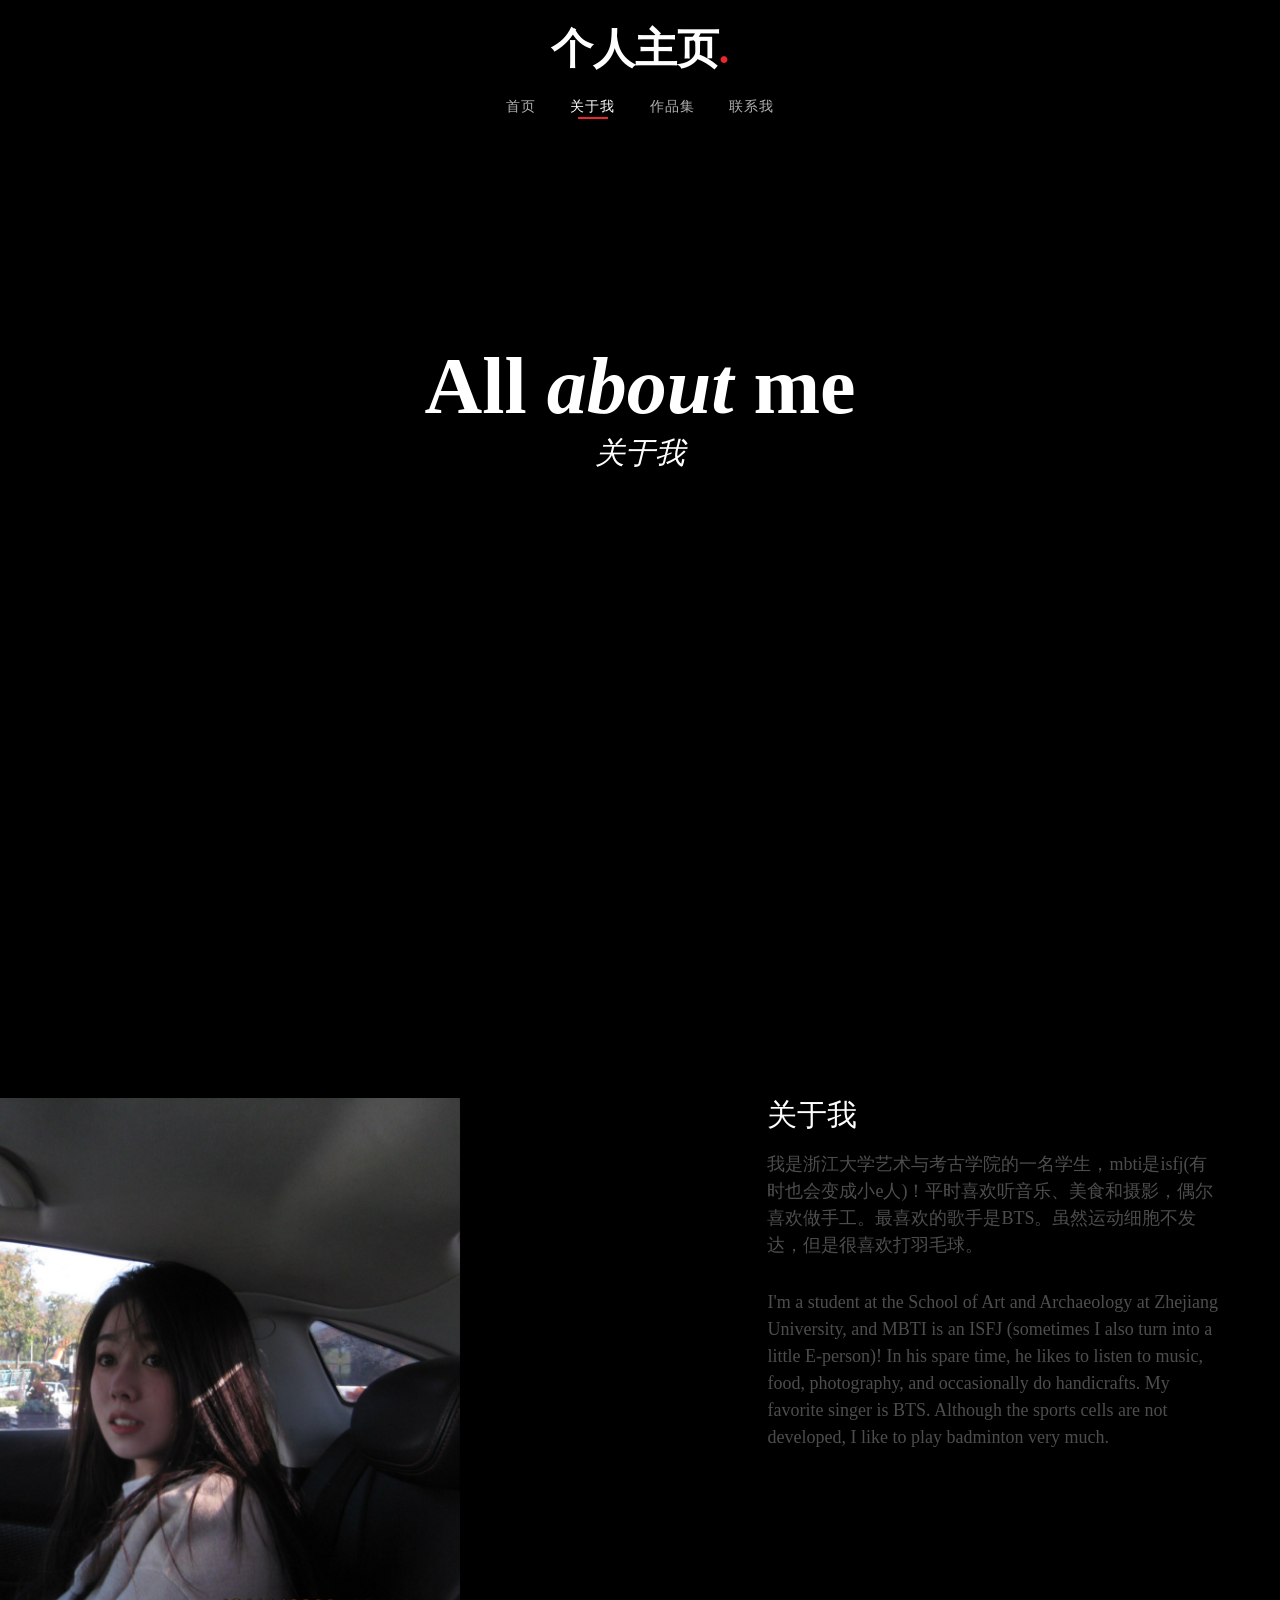
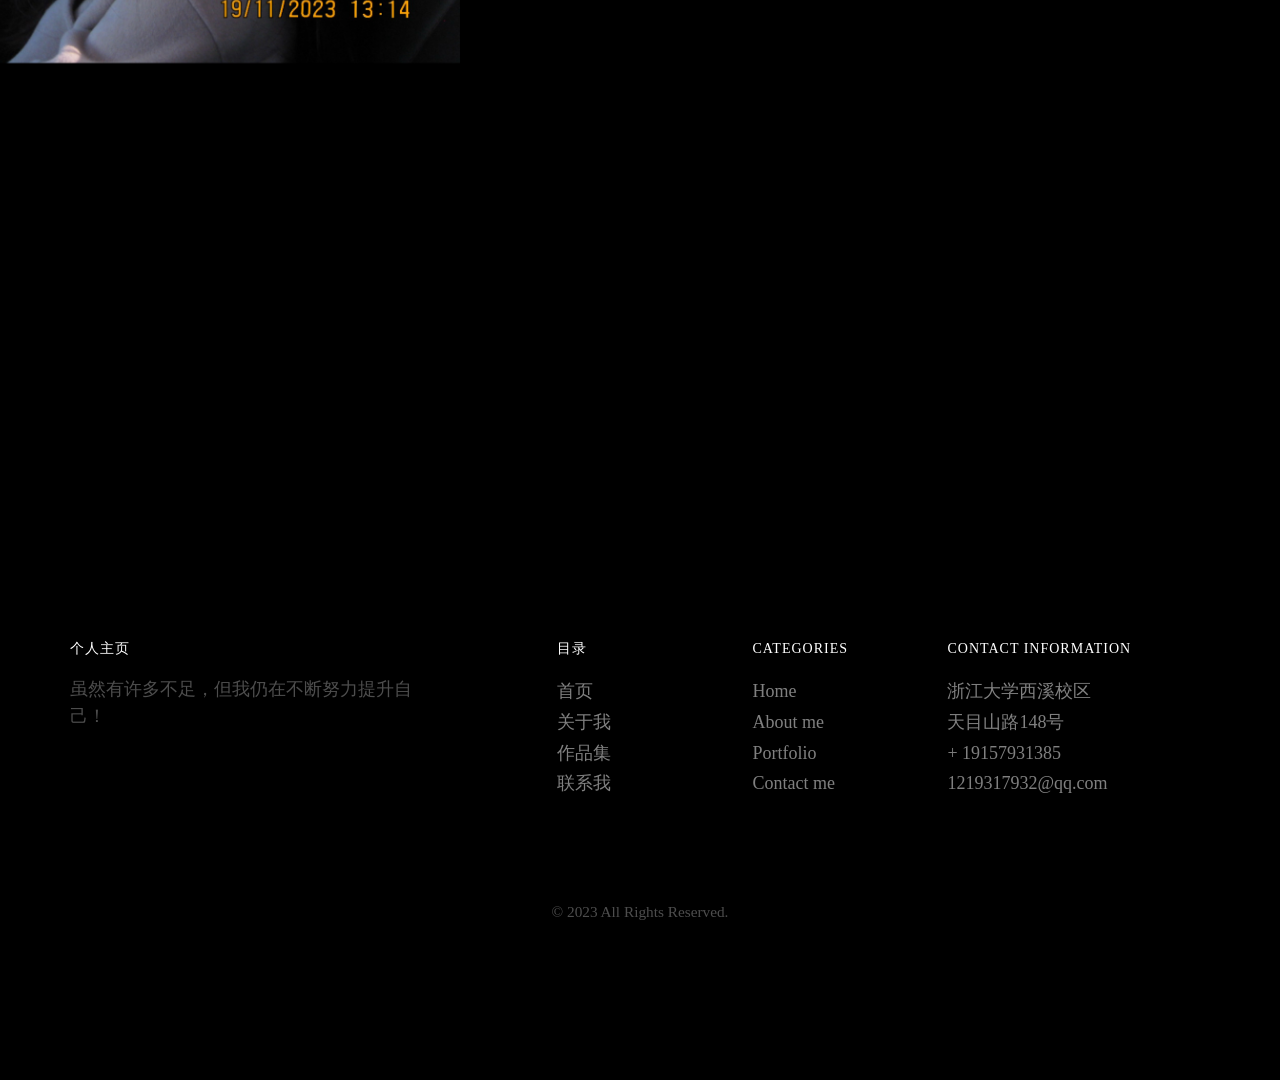
==== 关于我.html @ 4f56a7b1 "test1" ====
<!DOCTYPE html>
<!-- saved from url=(0178)file:///F:/%E6%A1%8C%E9%9D%A2/%E4%BD%9C%E4%B8%9A/%E5%A4%A7%E4%B8%89%E4%B8%8A/web%E8%AE%BE%E8%AE%A1%E4%B8%8E%E5%BC%80%E5%8F%91/%E4%BA%A4%E4%BD%9C%E4%B8%9A%E4%B8%AD/about%20me.html -->
<html class=" js flexbox canvas canvastext webgl no-touch geolocation postmessage no-websqldatabase indexeddb hashchange history draganddrop websockets rgba hsla multiplebgs backgroundsize borderimage borderradius boxshadow textshadow opacity cssanimations csscolumns cssgradients cssreflections csstransforms csstransforms3d csstransitions fontface generatedcontent video audio localstorage sessionstorage webworkers no-applicationcache svg inlinesvg smil svgclippaths js flexbox canvas canvastext webgl no-touch geolocation postmessage no-websqldatabase indexeddb hashchange history draganddrop websockets rgba hsla multiplebgs backgroundsize borderimage borderradius boxshadow textshadow opacity cssanimations csscolumns cssgradients cssreflections csstransforms csstransforms3d csstransitions fontface generatedcontent video audio localstorage sessionstorage webworkers no-applicationcache svg inlinesvg smil svgclippaths" style=""><head><meta http-equiv="Content-Type" content="text/html; charset=UTF-8">

<meta http-equiv="X-UA-Compatible" content="IE=edge">
<title>关于我</title>
<meta name="viewport" content="width=device-width, initial-scale=1">
<meta name="description" content="Free HTML5 Website Template by freehtml5.co">
<meta name="keywords" content="free website templates, free html5, free template, free bootstrap, free website template, html5, css3, mobile first, responsive">
<meta name="author" content="freehtml5.co">


<meta property="og:title" content="">
<meta property="og:image" content="">
<meta property="og:url" content="">
<meta property="og:site_name" content="">
<meta property="og:description" content="">
<meta name="twitter:title" content="">
<meta name="twitter:image" content="">
<meta name="twitter:url" content="">
<meta name="twitter:card" content="">
<link href="./关于我_files/css" rel="stylesheet">
<link href="./关于我_files/css(1)" rel="stylesheet">

<link rel="stylesheet" href="./关于我_files/animate.css">

<link rel="stylesheet" href="./关于我_files/icomoon.css">

<link rel="stylesheet" href="./关于我_files/bootstrap.css">

<link rel="stylesheet" href="./关于我_files/flexslider.css">

<link rel="stylesheet" href="./关于我_files/style.css">

<script src="./关于我_files/modernizr-2.6.2.min.js.下载" type="text/javascript"></script>

<!--[if lt IE 9]>
	<script src="js/respond.min.js"></script>
	<![endif]-->
</head>
<body>
<div class="fh5co-loader" style="display: none;"></div>
<div id="page"><a href="https://github.toidicode.com/02-tasty/menu.html#" class="js-fh5co-nav-toggle fh5co-nav-toggle fh5co-nav-white"><i></i></a><div id="fh5co-offcanvas"><ul>
<li><a href="file:///F:/%E6%A1%8C%E9%9D%A2/%E4%BD%9C%E4%B8%9A/%E5%A4%A7%E4%B8%89%E4%B8%8A/web%E8%AE%BE%E8%AE%A1%E4%B8%8E%E5%BC%80%E5%8F%91/%E4%BA%A4%E4%BD%9C%E4%B8%9A%E4%B8%AD/%E7%8E%8B%E8%90%8C%E8%90%8C%E7%9A%84%E4%B8%AA%E4%BA%BA%E4%B8%BB%E9%A1%B5.html">首页</a></li>
<li class="active"><a href="file:///F:/%E6%A1%8C%E9%9D%A2/%E4%BD%9C%E4%B8%9A/%E5%A4%A7%E4%B8%89%E4%B8%8A/web%E8%AE%BE%E8%AE%A1%E4%B8%8E%E5%BC%80%E5%8F%91/%E4%BA%A4%E4%BD%9C%E4%B8%9A%E4%B8%AD/%E5%85%B3%E4%BA%8E%E6%88%91.html">关于我</a></li>
<li class="offcanvas-has-dropdown">
<ul class="dropdown">
</ul>
</li>
<li><a href="file:///F:/%E6%A1%8C%E9%9D%A2/%E4%BD%9C%E4%B8%9A/%E5%A4%A7%E4%B8%89%E4%B8%8A/web%E8%AE%BE%E8%AE%A1%E4%B8%8E%E5%BC%80%E5%8F%91/%E4%BA%A4%E4%BD%9C%E4%B8%9A%E4%B8%AD/%E4%BD%9C%E5%93%81%E9%9B%86.html">作品集</a></li>
<li><a href="file:///F:/%E6%A1%8C%E9%9D%A2/%E4%BD%9C%E4%B8%9A/%E5%A4%A7%E4%B8%89%E4%B8%8A/web%E8%AE%BE%E8%AE%A1%E4%B8%8E%E5%BC%80%E5%8F%91/%E4%BA%A4%E4%BD%9C%E4%B8%9A%E4%B8%AD/%E8%81%94%E7%B3%BB%E6%88%91.html">联系我</a></li>
</ul></div>
<nav class="fh5co-nav" role="navigation">

<div class="container">
<div class="row">
<div class="col-xs-12 text-center logo-wrap">
<div id="fh5co-logo"><a href="file:///F:/%E6%A1%8C%E9%9D%A2/%E4%BD%9C%E4%B8%9A/%E5%A4%A7%E4%B8%89%E4%B8%8A/web%E8%AE%BE%E8%AE%A1%E4%B8%8E%E5%BC%80%E5%8F%91/%E4%BA%A4%E4%BD%9C%E4%B8%9A%E4%B8%AD/%E7%8E%8B%E8%90%8C%E8%90%8C%E7%9A%84%E4%B8%AA%E4%BA%BA%E4%B8%BB%E9%A1%B5.html">个人主页<span>.</span></a></div>
</div>
<div class="col-xs-12 text-center menu-1 menu-wrap">
<ul>
<li><a href="file:///F:/%E6%A1%8C%E9%9D%A2/%E4%BD%9C%E4%B8%9A/%E5%A4%A7%E4%B8%89%E4%B8%8A/web%E8%AE%BE%E8%AE%A1%E4%B8%8E%E5%BC%80%E5%8F%91/%E4%BA%A4%E4%BD%9C%E4%B8%9A%E4%B8%AD/%E7%8E%8B%E8%90%8C%E8%90%8C%E7%9A%84%E4%B8%AA%E4%BA%BA%E4%B8%BB%E9%A1%B5.html">首页</a></li>
<li class="active"><a href="file:///F:/%E6%A1%8C%E9%9D%A2/%E4%BD%9C%E4%B8%9A/%E5%A4%A7%E4%B8%89%E4%B8%8A/web%E8%AE%BE%E8%AE%A1%E4%B8%8E%E5%BC%80%E5%8F%91/%E4%BA%A4%E4%BD%9C%E4%B8%9A%E4%B8%AD/%E5%85%B3%E4%BA%8E%E6%88%91.html">关于我</a></li>
<li class="has-dropdown">
<ul class="dropdown" style="display: none;">
</ul>
</li>
<li><a href="file:///F:/%E6%A1%8C%E9%9D%A2/%E4%BD%9C%E4%B8%9A/%E5%A4%A7%E4%B8%89%E4%B8%8A/web%E8%AE%BE%E8%AE%A1%E4%B8%8E%E5%BC%80%E5%8F%91/%E4%BA%A4%E4%BD%9C%E4%B8%9A%E4%B8%AD/%E4%BD%9C%E5%93%81%E9%9B%86.html">作品集</a></li>
<li><a href="file:///F:/%E6%A1%8C%E9%9D%A2/%E4%BD%9C%E4%B8%9A/%E5%A4%A7%E4%B8%89%E4%B8%8A/web%E8%AE%BE%E8%AE%A1%E4%B8%8E%E5%BC%80%E5%8F%91/%E4%BA%A4%E4%BD%9C%E4%B8%9A%E4%B8%AD/%E8%81%94%E7%B3%BB%E6%88%91.html">联系我</a></li>
</ul>
</div>
</div>
</div>

</nav>
<header id="fh5co-header" class="fh5co-cover js-fullheight" role="banner" style="background-image: url(&quot;images/hero_1.jpeg&quot;); height: 846px; background-position: 0px 0px;" data-stellar-background-ratio="0.5">
<div class="overlay"></div>
<div class="container">
<div class="row">
<div class="col-md-12 text-center">
<div class="display-t js-fullheight" style="height: 846px;">
<div class="display-tc js-fullheight animate-box fadeIn animated-fast" data-animate-effect="fadeIn" style="height: 846px;">
<h1>All <em>about</em> me</h1>
<h2>关于我</h2>
</div>
</div>
</div>
</div>
</div>
</header>
<div id="fh5co-featured-menu" class="fh5co-section">
<div class="container">
<div class="row">
<div class="col-md-12 fh5co-heading animate-box fadeInUp animated-fast">
<div id="fh5co-about" class="fh5co-section">
<div class="container">
<div class="row">
<div class="col-md-6 col-md-pull-4 img-wrap animate-box fadeInLeft animated-fast" data-animate-effect="fadeInLeft">
<img src="./关于我_files/我的照片.jpg" alt="Free Restaurant Bootstrap Website Template by FreeHTML5.co" width="765" height="565">
</div>
<div class="col-md-5 col-md-push-1 animate-box fadeInUp animated-fast">
<div class="section-heading">
<h2>关于我</h2>
<p>我是浙江大学艺术与考古学院的一名学生，mbti是isfj(有时也会变成小e人)！平时喜欢听音乐、美食和摄影，偶尔喜欢做手工。最喜欢的歌手是BTS。虽然运动细胞不发达，但是很喜欢打羽毛球。</p>
<p>I'm a student at the School of Art and Archaeology at Zhejiang University, and MBTI is an ISFJ (sometimes I also turn into a little E-person)! In his spare time, he likes to listen to music, food, photography, and occasionally do handicrafts. My favorite singer is BTS. Although the sports cells are not developed, I like to play badminton very much.</p>
</div>
</div>
</div>
</div>
</div>
</div>
</div>
</div>
</div>
</div>
<footer id="fh5co-footer" role="contentinfo" class="fh5co-section">
  <div class="container">
<div class="row row-pb-md">
<div class="col-md-4 fh5co-widget">
<h4>个人主页</h4>
<p>虽然有许多不足，但我仍在不断努力提升自己！</p>
</div>
<div class="col-md-2 col-md-push-1 fh5co-widget">
<h4>目录</h4>
<ul class="fh5co-footer-links">
<li><a href="file:///F:/%E6%A1%8C%E9%9D%A2/%E4%BD%9C%E4%B8%9A/%E5%A4%A7%E4%B8%89%E4%B8%8A/web%E8%AE%BE%E8%AE%A1%E4%B8%8E%E5%BC%80%E5%8F%91/%E4%BA%A4%E4%BD%9C%E4%B8%9A%E4%B8%AD/%E7%8E%8B%E8%90%8C%E8%90%8C%E7%9A%84%E4%B8%AA%E4%BA%BA%E4%B8%BB%E9%A1%B5.html">首页</a></li>
<li><a href="file:///F:/%E6%A1%8C%E9%9D%A2/%E4%BD%9C%E4%B8%9A/%E5%A4%A7%E4%B8%89%E4%B8%8A/web%E8%AE%BE%E8%AE%A1%E4%B8%8E%E5%BC%80%E5%8F%91/%E4%BA%A4%E4%BD%9C%E4%B8%9A%E4%B8%AD/%E5%85%B3%E4%BA%8E%E6%88%91.html">关于我</a></li>
<li><a href="file:///F:/%E6%A1%8C%E9%9D%A2/%E4%BD%9C%E4%B8%9A/%E5%A4%A7%E4%B8%89%E4%B8%8A/web%E8%AE%BE%E8%AE%A1%E4%B8%8E%E5%BC%80%E5%8F%91/%E4%BA%A4%E4%BD%9C%E4%B8%9A%E4%B8%AD/%E4%BD%9C%E5%93%81%E9%9B%86.html">作品集</a></li>
<li><a href="file:///F:/%E6%A1%8C%E9%9D%A2/%E4%BD%9C%E4%B8%9A/%E5%A4%A7%E4%B8%89%E4%B8%8A/web%E8%AE%BE%E8%AE%A1%E4%B8%8E%E5%BC%80%E5%8F%91/%E4%BA%A4%E4%BD%9C%E4%B8%9A%E4%B8%AD/%E8%81%94%E7%B3%BB%E6%88%91.html">联系我</a></li>
</ul>
</div>
<div class="col-md-2 col-md-push-1 fh5co-widget">
<h4>Categories</h4>
<ul class="fh5co-footer-links">
<li><a href="file:///F:/%E6%A1%8C%E9%9D%A2/%E4%BD%9C%E4%B8%9A/%E5%A4%A7%E4%B8%89%E4%B8%8A/web%E8%AE%BE%E8%AE%A1%E4%B8%8E%E5%BC%80%E5%8F%91/%E4%BA%A4%E4%BD%9C%E4%B8%9A%E4%B8%AD/%E7%8E%8B%E8%90%8C%E8%90%8C%E7%9A%84%E4%B8%AA%E4%BA%BA%E4%B8%BB%E9%A1%B5.html">Home</a></li>
<li><a href="file:///F:/%E6%A1%8C%E9%9D%A2/%E4%BD%9C%E4%B8%9A/%E5%A4%A7%E4%B8%89%E4%B8%8A/web%E8%AE%BE%E8%AE%A1%E4%B8%8E%E5%BC%80%E5%8F%91/%E4%BA%A4%E4%BD%9C%E4%B8%9A%E4%B8%AD/%E5%85%B3%E4%BA%8E%E6%88%91.html">About me</a></li>
<li><a href="file:///F:/%E6%A1%8C%E9%9D%A2/%E4%BD%9C%E4%B8%9A/%E5%A4%A7%E4%B8%89%E4%B8%8A/web%E8%AE%BE%E8%AE%A1%E4%B8%8E%E5%BC%80%E5%8F%91/%E4%BA%A4%E4%BD%9C%E4%B8%9A%E4%B8%AD/%E4%BD%9C%E5%93%81%E9%9B%86.html">Portfolio</a></li>
<li><a href="file:///F:/%E6%A1%8C%E9%9D%A2/%E4%BD%9C%E4%B8%9A/%E5%A4%A7%E4%B8%89%E4%B8%8A/web%E8%AE%BE%E8%AE%A1%E4%B8%8E%E5%BC%80%E5%8F%91/%E4%BA%A4%E4%BD%9C%E4%B8%9A%E4%B8%AD/%E8%81%94%E7%B3%BB%E6%88%91.html">Contact me</a></li>
</ul>
</div>
<div class="col-md-4 col-md-push-1 fh5co-widget">
<h4>Contact Information</h4>
<ul class="fh5co-footer-links">
<li>浙江大学西溪校区 <br> 天目山路148号</li>
<li><a href="tel://19157931385">+ 19157931385</a></li>
<li><a href="mailto:1219317932@qq.com">1219317932@qq.com</a></li>
</ul>
</div>
</div>
<div class="row copyright">
<div class="col-md-12 text-center">
<p>
<small class="block">© 2023  All Rights Reserved.</small>
</p>
<p>
</p><ul class="fh5co-social-icons">
</ul>
<p></p>
</div>
</div>
</div>
</footer>

</body></html>
---- 关于我_files/icomoon.css ----
@font-face{font-family:icomoon;src:url(fonts/icomoon.eot?1oniuf);src:url(fonts/icomoon.eot?1oniuf#iefix) format('embedded-opentype'),url(fonts/icomoon.ttf?1oniuf) format('truetype'),url(fonts/icomoon.woff?1oniuf) format('woff'),url(fonts/icomoon.svg?1oniuf#icomoon) format('svg');font-weight:400;font-style:normal}[class^=icon-],[class*=" icon-"]{font-family:icomoon!important;speak:none;font-style:normal;font-weight:400;font-variant:normal;text-transform:none;line-height:1;-webkit-font-smoothing:antialiased;-moz-osx-font-smoothing:grayscale}.icon-mobile:before{content:"\e000"}.icon-laptop:before{content:"\e001"}.icon-desktop:before{content:"\e002"}.icon-tablet:before{content:"\e003"}.icon-phone:before{content:"\e004"}.icon-document:before{content:"\e005"}.icon-documents:before{content:"\e006"}.icon-search:before{content:"\e007"}.icon-clipboard:before{content:"\e008"}.icon-newspaper:before{content:"\e009"}.icon-notebook:before{content:"\e00a"}.icon-book-open:before{content:"\e00b"}.icon-browser:before{content:"\e00c"}.icon-calendar:before{content:"\e00d"}.icon-presentation:before{content:"\e00e"}.icon-picture:before{content:"\e00f"}.icon-pictures:before{content:"\e010"}.icon-video:before{content:"\e011"}.icon-camera:before{content:"\e012"}.icon-printer:before{content:"\e013"}.icon-toolbox:before{content:"\e014"}.icon-briefcase:before{content:"\e015"}.icon-wallet:before{content:"\e016"}.icon-gift:before{content:"\e017"}.icon-bargraph:before{content:"\e018"}.icon-grid:before{content:"\e019"}.icon-expand:before{content:"\e01a"}.icon-focus:before{content:"\e01b"}.icon-edit:before{content:"\e01c"}.icon-adjustments:before{content:"\e01d"}.icon-ribbon:before{content:"\e01e"}.icon-hourglass:before{content:"\e01f"}.icon-lock:before{content:"\e020"}.icon-megaphone:before{content:"\e021"}.icon-shield:before{content:"\e022"}.icon-trophy:before{content:"\e023"}.icon-flag:before{content:"\e024"}.icon-map:before{content:"\e025"}.icon-puzzle:before{content:"\e026"}.icon-basket:before{content:"\e027"}.icon-envelope:before{content:"\e028"}.icon-streetsign:before{content:"\e029"}.icon-telescope:before{content:"\e02a"}.icon-gears:before{content:"\e02b"}.icon-key:before{content:"\e02c"}.icon-paperclip:before{content:"\e02d"}.icon-attachment:before{content:"\e02e"}.icon-pricetags:before{content:"\e02f"}.icon-lightbulb:before{content:"\e030"}.icon-layers:before{content:"\e031"}.icon-pencil:before{content:"\e032"}.icon-tools:before{content:"\e033"}.icon-tools-2:before{content:"\e034"}.icon-scissors:before{content:"\e035"}.icon-paintbrush:before{content:"\e036"}.icon-magnifying-glass:before{content:"\e037"}.icon-circle-compass:before{content:"\e038"}.icon-linegraph:before{content:"\e039"}.icon-mic:before{content:"\e03a"}.icon-strategy:before{content:"\e03b"}.icon-beaker:before{content:"\e03c"}.icon-caution:before{content:"\e03d"}.icon-recycle:before{content:"\e03e"}.icon-anchor:before{content:"\e03f"}.icon-profile-male:before{content:"\e040"}.icon-profile-female:before{content:"\e041"}.icon-bike:before{content:"\e042"}.icon-wine:before{content:"\e043"}.icon-hotairballoon:before{content:"\e044"}.icon-globe:before{content:"\e045"}.icon-genius:before{content:"\e046"}.icon-map-pin:before{content:"\e047"}.icon-dial:before{content:"\e048"}.icon-chat:before{content:"\e049"}.icon-heart:before{content:"\e04a"}.icon-cloud:before{content:"\e04b"}.icon-upload:before{content:"\e04c"}.icon-download:before{content:"\e04d"}.icon-target:before{content:"\e04e"}.icon-hazardous:before{content:"\e04f"}.icon-piechart:before{content:"\e050"}.icon-speedometer:before{content:"\e051"}.icon-global:before{content:"\e052"}.icon-compass:before{content:"\e053"}.icon-lifesaver:before{content:"\e054"}.icon-clock:before{content:"\e055"}.icon-aperture:before{content:"\e056"}.icon-quote:before{content:"\e057"}.icon-scope:before{content:"\e058"}.icon-alarmclock:before{content:"\e059"}.icon-refresh:before{content:"\e05a"}.icon-happy:before{content:"\e05b"}.icon-sad:before{content:"\e05c"}.icon-facebook:before{content:"\e05d"}.icon-twitter:before{content:"\e05e"}.icon-googleplus:before{content:"\e05f"}.icon-rss:before{content:"\e060"}.icon-tumblr:before{content:"\e061"}.icon-linkedin:before{content:"\e062"}.icon-dribbble:before{content:"\e063"}.icon-box2:before{content:"\ea82"}.icon-write:before{content:"\ea83"}.icon-clock2:before{content:"\ea84"}.icon-reply2:before{content:"\ea85"}.icon-reply-all2:before{content:"\ea86"}.icon-forward2:before{content:"\ea87"}.icon-flag2:before{content:"\ea88"}.icon-search2:before{content:"\ea89"}.icon-trash2:before{content:"\ea8a"}.icon-envelope2:before{content:"\ea8b"}.icon-bubble:before{content:"\ea8c"}.icon-bubbles:before{content:"\ea8d"}.icon-user2:before{content:"\ea8e"}.icon-users2:before{content:"\ea8f"}.icon-cloud2:before{content:"\ea90"}.icon-download2:before{content:"\ea91"}.icon-upload2:before{content:"\ea92"}.icon-rain:before{content:"\ea93"}.icon-sun:before{content:"\ea94"}.icon-moon2:before{content:"\ea95"}.icon-bell2:before{content:"\ea96"}.icon-folder2:before{content:"\ea97"}.icon-pin2:before{content:"\ea98"}.icon-sound2:before{content:"\ea99"}.icon-microphone:before{content:"\ea9a"}.icon-camera2:before{content:"\ea9b"}.icon-image2:before{content:"\ea9c"}.icon-cog2:before{content:"\ea9d"}.icon-calendar2:before{content:"\ea9e"}.icon-book2:before{content:"\ea9f"}.icon-map-marker:before{content:"\eaa0"}.icon-store:before{content:"\eaa1"}.icon-support:before{content:"\eaa2"}.icon-tag2:before{content:"\eaa3"}.icon-heart2:before{content:"\eaa4"}.icon-video-camera:before{content:"\eaa5"}.icon-trophy2:before{content:"\eaa6"}.icon-cart:before{content:"\eaa7"}.icon-eye2:before{content:"\eaa8"}.icon-cancel:before{content:"\eaa9"}.icon-chart:before{content:"\eaaa"}.icon-target2:before{content:"\eaab"}.icon-printer2:before{content:"\eaac"}.icon-location2:before{content:"\eaad"}.icon-bookmark2:before{content:"\eaae"}.icon-monitor:before{content:"\eaaf"}.icon-cross2:before{content:"\eab0"}.icon-plus2:before{content:"\eab1"}.icon-left:before{content:"\eab2"}.icon-up:before{content:"\eab3"}.icon-browser2:before{content:"\eab4"}.icon-windows:before{content:"\eab5"}.icon-switch2:before{content:"\eab6"}.icon-dashboard:before{content:"\eab7"}.icon-play:before{content:"\eab8"}.icon-fast-forward:before{content:"\eab9"}.icon-next:before{content:"\eaba"}.icon-refresh2:before{content:"\eabb"}.icon-film:before{content:"\eabc"}.icon-home2:before{content:"\eabd"}.icon-add-to-list:before{content:"\e901"}.icon-classic-computer:before{content:"\e902"}.icon-controller-fast-backward:before{content:"\e903"}.icon-creative-commons-attribution:before{content:"\e904"}.icon-creative-commons-noderivs:before{content:"\e905"}.icon-creative-commons-noncommercial-eu:before{content:"\e906"}.icon-creative-commons-noncommercial-us:before{content:"\e907"}.icon-creative-commons-public-domain:before{content:"\e908"}.icon-creative-commons-remix:before{content:"\e909"}.icon-creative-commons-share:before{content:"\e90a"}.icon-creative-commons-sharealike:before{content:"\e90b"}.icon-creative-commons:before{content:"\e90c"}.icon-document-landscape:before{content:"\e90d"}.icon-remove-user:before{content:"\e90e"}.icon-warning:before{content:"\e90f"}.icon-arrow-bold-down:before{content:"\e910"}.icon-arrow-bold-left:before{content:"\e911"}.icon-arrow-bold-right:before{content:"\e912"}.icon-arrow-bold-up:before{content:"\e913"}.icon-arrow-down:before{content:"\e914"}.icon-arrow-left:before{content:"\e915"}.icon-arrow-long-down:before{content:"\e916"}.icon-arrow-long-left:before{content:"\e917"}.icon-arrow-long-right:before{content:"\e918"}.icon-arrow-long-up:before{content:"\e919"}.icon-arrow-right:before{content:"\e91a"}.icon-arrow-up:before{content:"\e91b"}.icon-arrow-with-circle-down:before{content:"\e91c"}.icon-arrow-with-circle-left:before{content:"\e91d"}.icon-arrow-with-circle-right:before{content:"\e91e"}.icon-arrow-with-circle-up:before{content:"\e91f"}.icon-bookmark:before{content:"\e920"}.icon-bookmarks:before{content:"\e921"}.icon-chevron-down:before{content:"\e922"}.icon-chevron-left:before{content:"\e923"}.icon-chevron-right:before{content:"\e924"}.icon-chevron-small-down:before{content:"\e925"}.icon-chevron-small-left:before{content:"\e926"}.icon-chevron-small-right:before{content:"\e927"}.icon-chevron-small-up:before{content:"\e928"}.icon-chevron-thin-down:before{content:"\e929"}.icon-chevron-thin-left:before{content:"\e92a"}.icon-chevron-thin-right:before{content:"\e92b"}.icon-chevron-thin-up:before{content:"\e92c"}.icon-chevron-up:before{content:"\e92d"}.icon-chevron-with-circle-down:before{content:"\e92e"}.icon-chevron-with-circle-left:before{content:"\e92f"}.icon-chevron-with-circle-right:before{content:"\e930"}.icon-chevron-with-circle-up:before{content:"\e931"}.icon-cloud3:before{content:"\e932"}.icon-controller-fast-forward:before{content:"\e933"}.icon-controller-jump-to-start:before{content:"\e934"}.icon-controller-next:before{content:"\e935"}.icon-controller-paus:before{content:"\e936"}.icon-controller-play:before{content:"\e937"}.icon-controller-record:before{content:"\e938"}.icon-controller-stop:before{content:"\e939"}.icon-controller-volume:before{content:"\e93a"}.icon-dot-single:before{content:"\e93b"}.icon-dots-three-horizontal:before{content:"\e93c"}.icon-dots-three-vertical:before{content:"\e93d"}.icon-dots-two-horizontal:before{content:"\e93e"}.icon-dots-two-vertical:before{content:"\e93f"}.icon-download3:before{content:"\e940"}.icon-emoji-flirt:before{content:"\e941"}.icon-flow-branch:before{content:"\e942"}.icon-flow-cascade:before{content:"\e943"}.icon-flow-line:before{content:"\e944"}.icon-flow-parallel:before{content:"\e945"}.icon-flow-tree:before{content:"\e946"}.icon-install:before{content:"\e947"}.icon-layers2:before{content:"\e948"}.icon-open-book:before{content:"\e949"}.icon-resize-100:before{content:"\e94a"}.icon-resize-full-screen:before{content:"\e94b"}.icon-save:before{content:"\e94c"}.icon-select-arrows:before{content:"\e94d"}.icon-sound-mute:before{content:"\e94e"}.icon-sound:before{content:"\e94f"}.icon-trash:before{content:"\e950"}.icon-triangle-down:before{content:"\e951"}.icon-triangle-left:before{content:"\e952"}.icon-triangle-right:before{content:"\e953"}.icon-triangle-up:before{content:"\e954"}.icon-uninstall:before{content:"\e955"}.icon-upload-to-cloud:before{content:"\e956"}.icon-upload3:before{content:"\e957"}.icon-add-user:before{content:"\e958"}.icon-address:before{content:"\e959"}.icon-adjust:before{content:"\e95a"}.icon-air:before{content:"\e95b"}.icon-aircraft-landing:before{content:"\e95c"}.icon-aircraft-take-off:before{content:"\e95d"}.icon-aircraft:before{content:"\e95e"}.icon-align-bottom:before{content:"\e95f"}.icon-align-horizontal-middle:before{content:"\e960"}.icon-align-left:before{content:"\e961"}.icon-align-right:before{content:"\e962"}.icon-align-top:before{content:"\e963"}.icon-align-vertical-middle:before{content:"\e964"}.icon-archive:before{content:"\e965"}.icon-area-graph:before{content:"\e966"}.icon-attachment2:before{content:"\e967"}.icon-awareness-ribbon:before{content:"\e968"}.icon-back-in-time:before{content:"\e969"}.icon-back:before{content:"\e96a"}.icon-bar-graph:before{content:"\e96b"}.icon-battery:before{content:"\e96c"}.icon-beamed-note:before{content:"\e96d"}.icon-bell:before{content:"\e96e"}.icon-blackboard:before{content:"\e96f"}.icon-block:before{content:"\e970"}.icon-book:before{content:"\e971"}.icon-bowl:before{content:"\e972"}.icon-box:before{content:"\e973"}.icon-briefcase2:before{content:"\e974"}.icon-browser3:before{content:"\e975"}.icon-brush:before{content:"\e976"}.icon-bucket:before{content:"\e977"}.icon-cake:before{content:"\e978"}.icon-calculator:before{content:"\e979"}.icon-calendar3:before{content:"\e97a"}.icon-camera3:before{content:"\e97b"}.icon-ccw:before{content:"\e97c"}.icon-chat2:before{content:"\e97d"}.icon-check:before{content:"\e97e"}.icon-circle-with-cross:before{content:"\e97f"}.icon-circle-with-minus:before{content:"\e980"}.icon-circle-with-plus:before{content:"\e981"}.icon-circle:before{content:"\e982"}.icon-circular-graph:before{content:"\e983"}.icon-clapperboard:before{content:"\e984"}.icon-clipboard2:before{content:"\e985"}.icon-clock3:before{content:"\e986"}.icon-code:before{content:"\e987"}.icon-cog:before{content:"\e988"}.icon-colours:before{content:"\e989"}.icon-compass2:before{content:"\e98a"}.icon-copy:before{content:"\e98b"}.icon-credit-card:before{content:"\e98c"}.icon-credit:before{content:"\e98d"}.icon-cross:before{content:"\e98e"}.icon-cup:before{content:"\e98f"}.icon-cw:before{content:"\e990"}.icon-cycle:before{content:"\e991"}.icon-database:before{content:"\e992"}.icon-dial-pad:before{content:"\e993"}.icon-direction:before{content:"\e994"}.icon-document2:before{content:"\e995"}.icon-documents2:before{content:"\e996"}.icon-drink:before{content:"\e997"}.icon-drive:before{content:"\e998"}.icon-drop:before{content:"\e999"}.icon-edit2:before{content:"\e99a"}.icon-email:before{content:"\e99b"}.icon-emoji-happy:before{content:"\e99c"}.icon-emoji-neutral:before{content:"\e99d"}.icon-emoji-sad:before{content:"\e99e"}.icon-erase:before{content:"\e99f"}.icon-eraser:before{content:"\e9a0"}.icon-export:before{content:"\e9a1"}.icon-eye:before{content:"\e9a2"}.icon-feather:before{content:"\e9a3"}.icon-flag3:before{content:"\e9a4"}.icon-flash:before{content:"\e9a5"}.icon-flashlight:before{content:"\e9a6"}.icon-flat-brush:before{content:"\e9a7"}.icon-folder-images:before{content:"\e9a8"}.icon-folder-music:before{content:"\e9a9"}.icon-folder-video:before{content:"\e9aa"}.icon-folder:before{content:"\e9ab"}.icon-forward:before{content:"\e9ac"}.icon-funnel:before{content:"\e9ad"}.icon-game-controller:before{content:"\e9ae"}.icon-gauge:before{content:"\e9af"}.icon-globe2:before{content:"\e9b0"}.icon-graduation-cap:before{content:"\e9b1"}.icon-grid2:before{content:"\e9b2"}.icon-hair-cross:before{content:"\e9b3"}.icon-hand:before{content:"\e9b4"}.icon-heart-outlined:before{content:"\e9b5"}.icon-heart3:before{content:"\e9b6"}.icon-help-with-circle:before{content:"\e9b7"}.icon-help:before{content:"\e9b8"}.icon-home:before{content:"\e9b9"}.icon-hour-glass:before{content:"\e9ba"}.icon-image-inverted:before{content:"\e9bb"}.icon-image:before{content:"\e9bc"}.icon-images:before{content:"\e9bd"}.icon-inbox:before{content:"\e9be"}.icon-infinity:before{content:"\e9bf"}.icon-info-with-circle:before{content:"\e9c0"}.icon-info:before{content:"\e9c1"}.icon-key2:before{content:"\e9c2"}.icon-keyboard:before{content:"\e9c3"}.icon-lab-flask:before{content:"\e9c4"}.icon-landline:before{content:"\e9c5"}.icon-language:before{content:"\e9c6"}.icon-laptop2:before{content:"\e9c7"}.icon-leaf:before{content:"\e9c8"}.icon-level-down:before{content:"\e9c9"}.icon-level-up:before{content:"\e9ca"}.icon-lifebuoy:before{content:"\e9cb"}.icon-light-bulb:before{content:"\e9cc"}.icon-light-down:before{content:"\e9cd"}.icon-light-up:before{content:"\e9ce"}.icon-line-graph:before{content:"\e9cf"}.icon-link:before{content:"\e9d0"}.icon-list:before{content:"\e9d1"}.icon-location-pin:before{content:"\e9d2"}.icon-location:before{content:"\e9d3"}.icon-lock-open:before{content:"\e9d4"}.icon-lock2:before{content:"\e9d5"}.icon-log-out:before{content:"\e9d6"}.icon-login:before{content:"\e9d7"}.icon-loop:before{content:"\e9d8"}.icon-magnet:before{content:"\e9d9"}.icon-magnifying-glass2:before{content:"\e9da"}.icon-mail:before{content:"\e9db"}.icon-man:before{content:"\e9dc"}.icon-map2:before{content:"\e9dd"}.icon-mask:before{content:"\e9de"}.icon-medal:before{content:"\e9df"}.icon-megaphone2:before{content:"\e9e0"}.icon-menu:before{content:"\e9e1"}.icon-message:before{content:"\e9e2"}.icon-mic2:before{content:"\e9e3"}.icon-minus:before{content:"\e9e4"}.icon-mobile2:before{content:"\e9e5"}.icon-modern-mic:before{content:"\e9e6"}.icon-moon:before{content:"\e9e7"}.icon-mouse:before{content:"\e9e8"}.icon-music:before{content:"\e9e9"}.icon-network:before{content:"\e9ea"}.icon-new-message:before{content:"\e9eb"}.icon-new:before{content:"\e9ec"}.icon-news:before{content:"\e9ed"}.icon-note:before{content:"\e9ee"}.icon-notification:before{content:"\e9ef"}.icon-old-mobile:before{content:"\e9f0"}.icon-old-phone:before{content:"\e9f1"}.icon-palette:before{content:"\e9f2"}.icon-paper-plane:before{content:"\e9f3"}.icon-pencil2:before{content:"\e9f4"}.icon-phone2:before{content:"\e9f5"}.icon-pie-chart:before{content:"\e9f6"}.icon-pin:before{content:"\e9f7"}.icon-plus:before{content:"\e9f8"}.icon-popup:before{content:"\e9f9"}.icon-power-plug:before{content:"\e9fa"}.icon-price-ribbon:before{content:"\e9fb"}.icon-price-tag:before{content:"\e9fc"}.icon-print:before{content:"\e9fd"}.icon-progress-empty:before{content:"\e9fe"}.icon-progress-full:before{content:"\e9ff"}.icon-progress-one:before{content:"\ea00"}.icon-progress-two:before{content:"\ea01"}.icon-publish:before{content:"\ea02"}.icon-quote2:before{content:"\ea03"}.icon-radio:before{content:"\ea04"}.icon-reply-all:before{content:"\ea05"}.icon-reply:before{content:"\ea06"}.icon-retweet:before{content:"\ea07"}.icon-rocket:before{content:"\ea08"}.icon-round-brush:before{content:"\ea09"}.icon-rss2:before{content:"\ea0a"}.icon-ruler:before{content:"\ea0b"}.icon-scissors2:before{content:"\ea0c"}.icon-share-alternitive:before{content:"\ea0d"}.icon-share:before{content:"\ea0e"}.icon-shareable:before{content:"\ea0f"}.icon-shield2:before{content:"\ea10"}.icon-shop:before{content:"\ea11"}.icon-shopping-bag:before{content:"\ea12"}.icon-shopping-basket:before{content:"\ea13"}.icon-shopping-cart:before{content:"\ea14"}.icon-shuffle:before{content:"\ea15"}.icon-signal:before{content:"\ea16"}.icon-sound-mix:before{content:"\ea17"}.icon-sports-club:before{content:"\ea18"}.icon-spreadsheet:before{content:"\ea19"}.icon-squared-cross:before{content:"\ea1a"}.icon-squared-minus:before{content:"\ea1b"}.icon-squared-plus:before{content:"\ea1c"}.icon-star-outlined:before{content:"\ea1d"}.icon-star:before{content:"\ea1e"}.icon-stopwatch:before{content:"\ea1f"}.icon-suitcase:before{content:"\ea20"}.icon-swap:before{content:"\ea21"}.icon-sweden:before{content:"\ea22"}.icon-switch:before{content:"\ea23"}.icon-tablet2:before{content:"\ea24"}.icon-tag:before{content:"\ea25"}.icon-text-document-inverted:before{content:"\ea26"}.icon-text-document:before{content:"\ea27"}.icon-text:before{content:"\ea28"}.icon-thermometer:before{content:"\ea29"}.icon-thumbs-down:before{content:"\ea2a"}.icon-thumbs-up:before{content:"\ea2b"}.icon-thunder-cloud:before{content:"\ea2c"}.icon-ticket:before{content:"\ea2d"}.icon-time-slot:before{content:"\ea2e"}.icon-tools2:before{content:"\ea2f"}.icon-traffic-cone:before{content:"\ea30"}.icon-tree:before{content:"\ea31"}.icon-trophy3:before{content:"\ea32"}.icon-tv:before{content:"\ea33"}.icon-typing:before{content:"\ea34"}.icon-unread:before{content:"\ea35"}.icon-untag:before{content:"\ea36"}.icon-user:before{content:"\ea37"}.icon-users:before{content:"\ea38"}.icon-v-card:before{content:"\ea39"}.icon-video2:before{content:"\ea3a"}.icon-vinyl:before{content:"\ea3b"}.icon-voicemail:before{content:"\ea3c"}.icon-wallet2:before{content:"\ea3d"}.icon-water:before{content:"\ea3e"}.icon-500px-with-circle:before{content:"\ea3f"}.icon-500px:before{content:"\ea40"}.icon-basecamp:before{content:"\ea41"}.icon-behance:before{content:"\ea42"}.icon-creative-cloud:before{content:"\ea43"}.icon-dropbox:before{content:"\ea44"}.icon-evernote:before{content:"\ea45"}.icon-flattr:before{content:"\ea46"}.icon-foursquare:before{content:"\ea47"}.icon-google-drive:before{content:"\ea48"}.icon-google-hangouts:before{content:"\ea49"}.icon-grooveshark:before{content:"\ea4a"}.icon-icloud:before{content:"\ea4b"}.icon-mixi:before{content:"\ea4c"}.icon-onedrive:before{content:"\ea4d"}.icon-paypal:before{content:"\ea4e"}.icon-picasa:before{content:"\ea4f"}.icon-qq:before{content:"\ea50"}.icon-rdio-with-circle:before{content:"\ea51"}.icon-renren:before{content:"\ea52"}.icon-scribd:before{content:"\ea53"}.icon-sina-weibo:before{content:"\ea54"}.icon-skype-with-circle:before{content:"\ea55"}.icon-skype:before{content:"\ea56"}.icon-slideshare:before{content:"\ea57"}.icon-smashing:before{content:"\ea58"}.icon-soundcloud:before{content:"\ea59"}.icon-spotify-with-circle:before{content:"\ea5a"}.icon-spotify:before{content:"\ea5b"}.icon-swarm:before{content:"\ea5c"}.icon-vine-with-circle:before{content:"\ea5d"}.icon-vine:before{content:"\ea5e"}.icon-vk-alternitive:before{content:"\ea5f"}.icon-vk-with-circle:before{content:"\ea60"}.icon-vk:before{content:"\ea61"}.icon-xing-with-circle:before{content:"\ea62"}.icon-xing:before{content:"\ea63"}.icon-yelp:before{content:"\ea64"}.icon-dribbble-with-circle:before{content:"\ea65"}.icon-dribbble2:before{content:"\ea66"}.icon-facebook-with-circle:before{content:"\ea67"}.icon-facebook2:before{content:"\ea68"}.icon-flickr-with-circle:before{content:"\ea69"}.icon-flickr:before{content:"\ea6a"}.icon-github-with-circle:before{content:"\ea6b"}.icon-github:before{content:"\ea6c"}.icon-google-with-circle:before{content:"\ea6d"}.icon-google:before{content:"\ea6e"}.icon-instagram-with-circle:before{content:"\ea6f"}.icon-instagram:before{content:"\ea70"}.icon-lastfm-with-circle:before{content:"\ea71"}.icon-lastfm:before{content:"\ea72"}.icon-linkedin-with-circle:before{content:"\ea73"}.icon-linkedin2:before{content:"\ea74"}.icon-pinterest-with-circle:before{content:"\ea75"}.icon-pinterest:before{content:"\ea76"}.icon-rdio:before{content:"\ea77"}.icon-stumbleupon-with-circle:before{content:"\ea78"}.icon-stumbleupon:before{content:"\ea79"}.icon-tumblr-with-circle:before{content:"\ea7a"}.icon-tumblr2:before{content:"\ea7b"}.icon-twitter-with-circle:before{content:"\ea7c"}.icon-twitter2:before{content:"\ea7d"}.icon-vimeo-with-circle:before{content:"\ea7e"}.icon-vimeo:before{content:"\ea7f"}.icon-youtube-with-circle:before{content:"\ea80"}.icon-youtube:before{content:"\ea81"}.icon-home3:before{content:"\eabe"}.icon-home22:before{content:"\eabf"}.icon-home32:before{content:"\eac0"}.icon-office:before{content:"\eac1"}.icon-newspaper2:before{content:"\eac2"}.icon-pencil3:before{content:"\eac3"}.icon-pencil22:before{content:"\eac4"}.icon-quill:before{content:"\eac5"}.icon-pen:before{content:"\eac6"}.icon-blog:before{content:"\eac7"}.icon-eyedropper:before{content:"\eac8"}.icon-droplet:before{content:"\eac9"}.icon-paint-format:before{content:"\eaca"}.icon-image3:before{content:"\eacb"}.icon-images2:before{content:"\eacc"}.icon-camera4:before{content:"\eacd"}.icon-headphones:before{content:"\eace"}.icon-music2:before{content:"\eacf"}.icon-play2:before{content:"\ead0"}.icon-film2:before{content:"\ead1"}.icon-video-camera2:before{content:"\ead2"}.icon-dice:before{content:"\ead3"}.icon-pacman:before{content:"\ead4"}.icon-spades:before{content:"\ead5"}.icon-clubs:before{content:"\ead6"}.icon-diamonds:before{content:"\ead7"}.icon-bullhorn:before{content:"\ead8"}.icon-connection:before{content:"\ead9"}.icon-podcast:before{content:"\eada"}.icon-feed:before{content:"\eadb"}.icon-mic3:before{content:"\eadc"}.icon-book3:before{content:"\eadd"}.icon-books:before{content:"\eade"}.icon-library:before{content:"\eadf"}.icon-file-text:before{content:"\eae0"}.icon-profile:before{content:"\eae1"}.icon-file-empty:before{content:"\eae2"}.icon-files-empty:before{content:"\eae3"}.icon-file-text2:before{content:"\eae4"}.icon-file-picture:before{content:"\eae5"}.icon-file-music:before{content:"\eae6"}.icon-file-play:before{content:"\eae7"}.icon-file-video:before{content:"\eae8"}.icon-file-zip:before{content:"\eae9"}.icon-copy2:before{content:"\eaea"}.icon-paste:before{content:"\eaeb"}.icon-stack:before{content:"\eaec"}.icon-folder3:before{content:"\eaed"}.icon-folder-open:before{content:"\eaee"}.icon-folder-plus:before{content:"\eaef"}.icon-folder-minus:before{content:"\eaf0"}.icon-folder-download:before{content:"\eaf1"}.icon-folder-upload:before{content:"\eaf2"}.icon-price-tag2:before{content:"\eaf3"}.icon-price-tags:before{content:"\eaf4"}.icon-barcode:before{content:"\eaf5"}.icon-qrcode:before{content:"\eaf6"}.icon-ticket2:before{content:"\eaf7"}.icon-cart2:before{content:"\eaf8"}.icon-coin-dollar:before{content:"\eaf9"}.icon-coin-euro:before{content:"\eafa"}.icon-coin-pound:before{content:"\eafb"}.icon-coin-yen:before{content:"\eafc"}.icon-credit-card2:before{content:"\eafd"}.icon-calculator2:before{content:"\eafe"}.icon-lifebuoy2:before{content:"\eaff"}.icon-phone3:before{content:"\eb00"}.icon-phone-hang-up:before{content:"\eb01"}.icon-address-book:before{content:"\eb02"}.icon-envelop:before{content:"\eb03"}.icon-pushpin:before{content:"\eb04"}.icon-location3:before{content:"\eb05"}.icon-location22:before{content:"\eb06"}.icon-compass3:before{content:"\eb07"}.icon-compass22:before{content:"\eb08"}.icon-map3:before{content:"\eb09"}.icon-map22:before{content:"\eb0a"}.icon-history:before{content:"\eb0b"}.icon-clock4:before{content:"\eb0c"}.icon-clock22:before{content:"\eb0d"}.icon-alarm:before{content:"\eb0e"}.icon-bell3:before{content:"\eb0f"}.icon-stopwatch2:before{content:"\eb10"}.icon-calendar4:before{content:"\eb11"}.icon-printer3:before{content:"\eb12"}.icon-keyboard2:before{content:"\eb13"}.icon-display:before{content:"\eb14"}.icon-laptop3:before{content:"\eb15"}.icon-mobile3:before{content:"\eb16"}.icon-mobile22:before{content:"\eb17"}.icon-tablet3:before{content:"\eb18"}.icon-tv2:before{content:"\eb19"}.icon-drawer:before{content:"\eb1a"}.icon-drawer2:before{content:"\eb1b"}.icon-box-add:before{content:"\eb1c"}.icon-box-remove:before{content:"\eb1d"}.icon-download4:before{content:"\eb1e"}.icon-upload4:before{content:"\eb1f"}.icon-floppy-disk:before{content:"\eb20"}.icon-drive2:before{content:"\eb21"}.icon-database2:before{content:"\eb22"}.icon-undo:before{content:"\eb23"}.icon-redo:before{content:"\eb24"}.icon-undo2:before{content:"\eb25"}.icon-redo2:before{content:"\eb26"}.icon-forward3:before{content:"\eb27"}.icon-reply3:before{content:"\eb28"}.icon-bubble2:before{content:"\eb29"}.icon-bubbles2:before{content:"\eb2a"}.icon-bubbles22:before{content:"\eb2b"}.icon-bubble22:before{content:"\eb2c"}.icon-bubbles3:before{content:"\eb2d"}.icon-bubbles4:before{content:"\eb2e"}.icon-user3:before{content:"\eb2f"}.icon-users3:before{content:"\eb30"}.icon-user-plus:before{content:"\eb31"}.icon-user-minus:before{content:"\eb32"}.icon-user-check:before{content:"\eb33"}.icon-user-tie:before{content:"\eb34"}.icon-quotes-left:before{content:"\eb35"}.icon-quotes-right:before{content:"\eb36"}.icon-hour-glass2:before{content:"\eb37"}.icon-spinner:before{content:"\eb38"}.icon-spinner2:before{content:"\eb39"}.icon-spinner3:before{content:"\eb3a"}.icon-spinner4:before{content:"\eb3b"}.icon-spinner5:before{content:"\eb3c"}.icon-spinner6:before{content:"\eb3d"}.icon-spinner7:before{content:"\eb3e"}.icon-spinner8:before{content:"\eb3f"}.icon-spinner9:before{content:"\eb40"}.icon-spinner10:before{content:"\eb41"}.icon-spinner11:before{content:"\eb42"}.icon-binoculars:before{content:"\eb43"}.icon-search3:before{content:"\eb44"}.icon-zoom-in:before{content:"\eb45"}.icon-zoom-out:before{content:"\eb46"}.icon-enlarge:before{content:"\eb47"}.icon-shrink:before{content:"\eb48"}.icon-enlarge2:before{content:"\eb49"}.icon-shrink2:before{content:"\eb4a"}.icon-key3:before{content:"\eb4b"}.icon-key22:before{content:"\eb4c"}.icon-lock3:before{content:"\eb4d"}.icon-unlocked:before{content:"\eb4e"}.icon-wrench:before{content:"\eb4f"}.icon-equalizer:before{content:"\eb50"}.icon-equalizer2:before{content:"\eb51"}.icon-cog3:before{content:"\eb52"}.icon-cogs:before{content:"\eb53"}.icon-hammer:before{content:"\eb54"}.icon-magic-wand:before{content:"\eb55"}.icon-aid-kit:before{content:"\eb56"}.icon-bug:before{content:"\eb57"}.icon-pie-chart2:before{content:"\eb58"}.icon-stats-dots:before{content:"\eb59"}.icon-stats-bars:before{content:"\eb5a"}.icon-stats-bars2:before{content:"\eb5b"}.icon-trophy4:before{content:"\eb5c"}.icon-gift2:before{content:"\eb5d"}.icon-glass:before{content:"\eb5e"}.icon-glass2:before{content:"\eb5f"}.icon-mug:before{content:"\eb60"}.icon-spoon-knife:before{content:"\eb61"}.icon-leaf2:before{content:"\eb62"}.icon-rocket2:before{content:"\eb63"}.icon-meter:before{content:"\eb64"}.icon-meter2:before{content:"\eb65"}.icon-hammer2:before{content:"\eb66"}.icon-fire:before{content:"\eb67"}.icon-lab:before{content:"\eb68"}.icon-magnet2:before{content:"\eb69"}.icon-bin:before{content:"\eb6a"}.icon-bin2:before{content:"\eb6b"}.icon-briefcase3:before{content:"\eb6c"}.icon-airplane:before{content:"\eb6d"}.icon-truck:before{content:"\eb6e"}.icon-road:before{content:"\eb6f"}.icon-accessibility:before{content:"\eb70"}.icon-target3:before{content:"\eb71"}.icon-shield3:before{content:"\eb72"}.icon-power:before{content:"\eb73"}.icon-switch3:before{content:"\eb74"}.icon-power-cord:before{content:"\eb75"}.icon-clipboard3:before{content:"\eb76"}.icon-list-numbered:before{content:"\eb77"}.icon-list2:before{content:"\eb78"}.icon-list22:before{content:"\eb79"}.icon-tree2:before{content:"\eb7a"}.icon-menu2:before{content:"\eb7b"}.icon-menu22:before{content:"\eb7c"}.icon-menu3:before{content:"\eb7d"}.icon-menu4:before{content:"\eb7e"}.icon-cloud4:before{content:"\eb7f"}.icon-cloud-download:before{content:"\eb80"}.icon-cloud-upload:before{content:"\eb81"}.icon-cloud-check:before{content:"\eb82"}.icon-download22:before{content:"\eb83"}.icon-upload22:before{content:"\eb84"}.icon-download32:before{content:"\eb85"}.icon-upload32:before{content:"\eb86"}.icon-sphere:before{content:"\eb87"}.icon-earth:before{content:"\eb88"}.icon-link2:before{content:"\eb89"}.icon-flag4:before{content:"\eb8a"}.icon-attachment3:before{content:"\eb8b"}.icon-eye3:before{content:"\eb8c"}.icon-eye-plus:before{content:"\eb8d"}.icon-eye-minus:before{content:"\eb8e"}.icon-eye-blocked:before{content:"\eb8f"}.icon-bookmark3:before{content:"\eb90"}.icon-bookmarks2:before{content:"\eb91"}.icon-sun2:before{content:"\eb92"}.icon-contrast:before{content:"\eb93"}.icon-brightness-contrast:before{content:"\eb94"}.icon-star-empty:before{content:"\eb95"}.icon-star-half:before{content:"\eb96"}.icon-star-full:before{content:"\eb97"}.icon-heart4:before{content:"\eb98"}.icon-heart-broken:before{content:"\eb99"}.icon-man2:before{content:"\eb9a"}.icon-woman:before{content:"\eb9b"}.icon-man-woman:before{content:"\eb9c"}.icon-happy2:before{content:"\eb9d"}.icon-happy22:before{content:"\eb9e"}.icon-smile:before{content:"\eb9f"}.icon-smile2:before{content:"\eba0"}.icon-tongue:before{content:"\eba1"}.icon-tongue2:before{content:"\eba2"}.icon-sad2:before{content:"\eba3"}.icon-sad22:before{content:"\eba4"}.icon-wink:before{content:"\eba5"}.icon-wink2:before{content:"\eba6"}.icon-grin:before{content:"\eba7"}.icon-grin2:before{content:"\eba8"}.icon-cool:before{content:"\eba9"}.icon-cool2:before{content:"\ebaa"}.icon-angry:before{content:"\ebab"}.icon-angry2:before{content:"\ebac"}.icon-evil:before{content:"\ebad"}.icon-evil2:before{content:"\ebae"}.icon-shocked:before{content:"\ebaf"}.icon-shocked2:before{content:"\ebb0"}.icon-baffled:before{content:"\ebb1"}.icon-baffled2:before{content:"\ebb2"}.icon-confused:before{content:"\ebb3"}.icon-confused2:before{content:"\ebb4"}.icon-neutral:before{content:"\ebb5"}.icon-neutral2:before{content:"\ebb6"}.icon-hipster:before{content:"\ebb7"}.icon-hipster2:before{content:"\ebb8"}.icon-wondering:before{content:"\ebb9"}.icon-wondering2:before{content:"\ebba"}.icon-sleepy:before{content:"\ebbb"}.icon-sleepy2:before{content:"\ebbc"}.icon-frustrated:before{content:"\ebbd"}.icon-frustrated2:before{content:"\ebbe"}.icon-crying:before{content:"\ebbf"}.icon-crying2:before{content:"\ebc0"}.icon-point-up:before{content:"\ebc1"}.icon-point-right:before{content:"\ebc2"}.icon-point-down:before{content:"\ebc3"}.icon-point-left:before{content:"\ebc4"}.icon-warning2:before{content:"\ebc5"}.icon-notification2:before{content:"\ebc6"}.icon-question:before{content:"\ebc7"}.icon-plus3:before{content:"\ebc8"}.icon-minus2:before{content:"\ebc9"}.icon-info2:before{content:"\ebca"}.icon-cancel-circle:before{content:"\ebcb"}.icon-blocked:before{content:"\ebcc"}.icon-cross3:before{content:"\ebcd"}.icon-checkmark:before{content:"\ebce"}.icon-checkmark2:before{content:"\ebcf"}.icon-spell-check:before{content:"\ebd0"}.icon-enter:before{content:"\ebd1"}.icon-exit:before{content:"\ebd2"}.icon-play22:before{content:"\ebd3"}.icon-pause:before{content:"\ebd4"}.icon-stop:before{content:"\ebd5"}.icon-previous:before{content:"\ebd6"}.icon-next2:before{content:"\ebd7"}.icon-backward:before{content:"\ebd8"}.icon-forward22:before{content:"\ebd9"}.icon-play3:before{content:"\ebda"}.icon-pause2:before{content:"\ebdb"}.icon-stop2:before{content:"\ebdc"}.icon-backward2:before{content:"\ebdd"}.icon-forward32:before{content:"\ebde"}.icon-first:before{content:"\ebdf"}.icon-last:before{content:"\ebe0"}.icon-previous2:before{content:"\ebe1"}.icon-next22:before{content:"\ebe2"}.icon-eject:before{content:"\ebe3"}.icon-volume-high:before{content:"\ebe4"}.icon-volume-medium:before{content:"\ebe5"}.icon-volume-low:before{content:"\ebe6"}.icon-volume-mute:before{content:"\ebe7"}.icon-volume-mute2:before{content:"\ebe8"}.icon-volume-increase:before{content:"\ebe9"}.icon-volume-decrease:before{content:"\ebea"}.icon-loop2:before{content:"\ebeb"}.icon-loop22:before{content:"\ebec"}.icon-infinite:before{content:"\ebed"}.icon-shuffle2:before{content:"\ebee"}.icon-arrow-up-left:before{content:"\ebef"}.icon-arrow-up2:before{content:"\ebf0"}.icon-arrow-up-right:before{content:"\ebf1"}.icon-arrow-right2:before{content:"\ebf2"}.icon-arrow-down-right:before{content:"\ebf3"}.icon-arrow-down2:before{content:"\ebf4"}.icon-arrow-down-left:before{content:"\ebf5"}.icon-arrow-left2:before{content:"\ebf6"}.icon-arrow-up-left2:before{content:"\ebf7"}.icon-arrow-up22:before{content:"\ebf8"}.icon-arrow-up-right2:before{content:"\ebf9"}.icon-arrow-right22:before{content:"\ebfa"}.icon-arrow-down-right2:before{content:"\ebfb"}.icon-arrow-down22:before{content:"\ebfc"}.icon-arrow-down-left2:before{content:"\ebfd"}.icon-arrow-left22:before{content:"\ebfe"}.icon-circle-up:before{content:"\e900"}.icon-circle-right:before{content:"\ebff"}.icon-circle-down:before{content:"\ec00"}.icon-circle-left:before{content:"\ec01"}.icon-tab:before{content:"\ec02"}.icon-move-up:before{content:"\ec03"}.icon-move-down:before{content:"\ec04"}.icon-sort-alpha-asc:before{content:"\ec05"}.icon-sort-alpha-desc:before{content:"\ec06"}.icon-sort-numeric-asc:before{content:"\ec07"}.icon-sort-numberic-desc:before{content:"\ec08"}.icon-sort-amount-asc:before{content:"\ec09"}.icon-sort-amount-desc:before{content:"\ec0a"}.icon-command:before{content:"\ec0b"}.icon-shift:before{content:"\ec0c"}.icon-ctrl:before{content:"\ec0d"}.icon-opt:before{content:"\ec0e"}.icon-checkbox-checked:before{content:"\ec0f"}.icon-checkbox-unchecked:before{content:"\ec10"}.icon-radio-checked:before{content:"\ec11"}.icon-radio-checked2:before{content:"\ec12"}.icon-radio-unchecked:before{content:"\ec13"}.icon-crop:before{content:"\ec14"}.icon-make-group:before{content:"\ec15"}.icon-ungroup:before{content:"\ec16"}.icon-scissors3:before{content:"\ec17"}.icon-filter:before{content:"\ec18"}.icon-font:before{content:"\ec19"}.icon-ligature:before{content:"\ec1a"}.icon-ligature2:before{content:"\ec1b"}.icon-text-height:before{content:"\ec1c"}.icon-text-width:before{content:"\ec1d"}.icon-font-size:before{content:"\ec1e"}.icon-bold:before{content:"\ec1f"}.icon-underline:before{content:"\ec20"}.icon-italic:before{content:"\ec21"}.icon-strikethrough:before{content:"\ec22"}.icon-omega:before{content:"\ec23"}.icon-sigma:before{content:"\ec24"}.icon-page-break:before{content:"\ec25"}.icon-superscript:before{content:"\ec26"}.icon-subscript:before{content:"\ec27"}.icon-superscript2:before{content:"\ec28"}.icon-subscript2:before{content:"\ec29"}.icon-text-color:before{content:"\ec2a"}.icon-pagebreak:before{content:"\ec2b"}.icon-clear-formatting:before{content:"\ec2c"}.icon-table:before{content:"\ec2d"}.icon-table2:before{content:"\ec2e"}.icon-insert-template:before{content:"\ec2f"}.icon-pilcrow:before{content:"\ec30"}.icon-ltr:before{content:"\ec31"}.icon-rtl:before{content:"\ec32"}.icon-section:before{content:"\ec33"}.icon-paragraph-left:before{content:"\ec34"}.icon-paragraph-center:before{content:"\ec35"}.icon-paragraph-right:before{content:"\ec36"}.icon-paragraph-justify:before{content:"\ec37"}.icon-indent-increase:before{content:"\ec38"}.icon-indent-decrease:before{content:"\ec39"}.icon-share2:before{content:"\ec3a"}.icon-new-tab:before{content:"\ec3b"}.icon-embed:before{content:"\ec3c"}.icon-embed2:before{content:"\ec3d"}.icon-terminal:before{content:"\ec3e"}.icon-share22:before{content:"\ec3f"}.icon-mail2:before{content:"\ec40"}.icon-mail22:before{content:"\ec41"}.icon-mail3:before{content:"\ec42"}.icon-mail4:before{content:"\ec43"}.icon-amazon:before{content:"\ec44"}.icon-google2:before{content:"\ec45"}.icon-google22:before{content:"\ec46"}.icon-google3:before{content:"\ec47"}.icon-google-plus:before{content:"\ec48"}.icon-google-plus2:before{content:"\ec49"}.icon-google-plus3:before{content:"\ec4a"}.icon-hangouts:before{content:"\ec4b"}.icon-google-drive2:before{content:"\ec4c"}.icon-facebook3:before{content:"\ec4d"}.icon-facebook22:before{content:"\ec4e"}.icon-instagram2:before{content:"\ec4f"}.icon-whatsapp:before{content:"\ec50"}.icon-spotify2:before{content:"\ec51"}.icon-telegram:before{content:"\ec52"}.icon-twitter3:before{content:"\ec53"}.icon-vine2:before{content:"\ec54"}.icon-vk2:before{content:"\ec55"}.icon-renren2:before{content:"\ec56"}.icon-sina-weibo2:before{content:"\ec57"}.icon-rss3:before{content:"\ec58"}.icon-rss22:before{content:"\ec59"}.icon-youtube2:before{content:"\ec5a"}.icon-youtube22:before{content:"\ec5b"}.icon-twitch:before{content:"\ec5c"}.icon-vimeo2:before{content:"\ec5d"}.icon-vimeo22:before{content:"\ec5e"}.icon-lanyrd:before{content:"\ec5f"}.icon-flickr2:before{content:"\ec60"}.icon-flickr22:before{content:"\ec61"}.icon-flickr3:before{content:"\ec62"}.icon-flickr4:before{content:"\ec63"}.icon-dribbble3:before{content:"\ec64"}.icon-behance2:before{content:"\ec65"}.icon-behance22:before{content:"\ec66"}.icon-deviantart:before{content:"\ec67"}.icon-500px2:before{content:"\ec68"}.icon-steam:before{content:"\ec69"}.icon-steam2:before{content:"\ec6a"}.icon-dropbox2:before{content:"\ec6b"}.icon-onedrive2:before{content:"\ec6c"}.icon-github2:before{content:"\ec6d"}.icon-npm:before{content:"\ec6e"}.icon-basecamp2:before{content:"\ec6f"}.icon-trello:before{content:"\ec70"}.icon-wordpress:before{content:"\ec71"}.icon-joomla:before{content:"\ec72"}.icon-ello:before{content:"\ec73"}.icon-blogger:before{content:"\ec74"}.icon-blogger2:before{content:"\ec75"}.icon-tumblr3:before{content:"\ec76"}.icon-tumblr22:before{content:"\ec77"}.icon-yahoo:before{content:"\ec78"}.icon-yahoo2:before{content:"\ec79"}.icon-tux:before{content:"\ec7a"}.icon-appleinc:before{content:"\ec7b"}.icon-finder:before{content:"\ec7c"}.icon-android:before{content:"\ec7d"}.icon-windows2:before{content:"\ec7e"}.icon-windows8:before{content:"\ec7f"}.icon-soundcloud2:before{content:"\ec80"}.icon-soundcloud22:before{content:"\ec81"}.icon-skype2:before{content:"\ec82"}.icon-reddit:before{content:"\ec83"}.icon-hackernews:before{content:"\ec84"}.icon-wikipedia:before{content:"\ec85"}.icon-linkedin3:before{content:"\ec86"}.icon-linkedin22:before{content:"\ec87"}.icon-lastfm2:before{content:"\ec88"}.icon-lastfm22:before{content:"\ec89"}.icon-delicious:before{content:"\ec8a"}.icon-stumbleupon2:before{content:"\ec8b"}.icon-stumbleupon22:before{content:"\ec8c"}.icon-stackoverflow:before{content:"\ec8d"}.icon-pinterest2:before{content:"\ec8e"}.icon-pinterest22:before{content:"\ec8f"}.icon-xing2:before{content:"\ec90"}.icon-xing22:before{content:"\ec91"}.icon-flattr2:before{content:"\ec92"}.icon-foursquare2:before{content:"\ec93"}.icon-yelp2:before{content:"\ec94"}.icon-paypal2:before{content:"\ec95"}.icon-chrome:before{content:"\ec96"}.icon-firefox:before{content:"\ec97"}.icon-IE:before{content:"\ec98"}.icon-edge:before{content:"\ec99"}.icon-safari:before{content:"\ec9a"}.icon-opera:before{content:"\ec9b"}.icon-file-pdf:before{content:"\ec9c"}.icon-file-openoffice:before{content:"\ec9d"}.icon-file-word:before{content:"\ec9e"}.icon-file-excel:before{content:"\ec9f"}.icon-libreoffice:before{content:"\eca0"}.icon-html-five:before{content:"\eca1"}.icon-html-five2:before{content:"\eca2"}.icon-css3:before{content:"\eca3"}.icon-git:before{content:"\eca4"}.icon-codepen:before{content:"\eca5"}.icon-svg:before{content:"\eca6"}.icon-IcoMoon:before{content:"\eca7"}
---- 关于我_files/flexslider.css ----
.flex-container a:hover,.flex-slider a:hover{outline:none}.slides,.slides>li,.flex-control-nav,.flex-direction-nav{margin:0;padding:0;list-style:none}.flex-pauseplay span{text-transform:capitalize}.flexslider{margin:0;padding:0}.flexslider .slides>li{display:none;-webkit-backface-visibility:hidden}.flexslider .slides img{width:100%;display:block}.flexslider .slides:after{display:block;clear:both;visibility:hidden;line-height:0;height:0}html[xmlns] .flexslider .slides{display:block}* html .flexslider .slides{height:1%}.no-js .flexslider .slides>li:first-child{display:block}.flexslider{margin:0 0 60px;background:#fff;border:4px solid #fff;position:relative;zoom:1;-webkit-border-radius:4px;-moz-border-radius:4px;border-radius:4px;-webkit-box-shadow:'' 0 1px 4px rgba(0,0,0,.2);-moz-box-shadow:'' 0 1px 4px rgba(0,0,0,.2);-o-box-shadow:'' 0 1px 4px rgba(0,0,0,.2);box-shadow:'' 0 1px 4px rgba(0,0,0,.2)}.flexslider .slides{zoom:1}.flexslider .slides img{height:auto;-moz-user-select:none}.flex-viewport{max-height:2000px;-webkit-transition:all 1s ease;-moz-transition:all 1s ease;-ms-transition:all 1s ease;-o-transition:all 1s ease;transition:all 1s ease}.loading .flex-viewport{max-height:300px}.carousel li{margin-right:5px}.flex-direction-nav{*height:0}.flex-direction-nav a{text-decoration:none;display:block;width:40px;height:40px;margin:-20px 0 0;position:absolute;top:50%;z-index:10;overflow:hidden;opacity:0;cursor:pointer;color:rgba(0,0,0,.8);text-shadow:1px 1px 0 rgba(255,255,255,.3);-webkit-transition:all .3s ease-in-out;-moz-transition:all .3s ease-in-out;-ms-transition:all .3s ease-in-out;-o-transition:all .3s ease-in-out;transition:all .3s ease-in-out}.flex-direction-nav a:before{font-family:flexslider-icon;font-size:40px;display:inline-block;content:'\f001';color:rgba(0,0,0,.8);text-shadow:1px 1px 0 rgba(255,255,255,.3)}.flex-direction-nav a.flex-next:before{content:'\f002'}.flex-direction-nav .flex-prev{left:-50px}.flex-direction-nav .flex-next{right:-50px;text-align:right}.flexslider:hover .flex-direction-nav .flex-prev{opacity:.7;left:10px}.flexslider:hover .flex-direction-nav .flex-prev:hover{opacity:1}.flexslider:hover .flex-direction-nav .flex-next{opacity:.7;right:10px}.flexslider:hover .flex-direction-nav .flex-next:hover{opacity:1}.flex-direction-nav .flex-disabled{opacity:0!important;filter:alpha(opacity=0);cursor:default;z-index:-1}.flex-pauseplay a{display:block;width:20px;height:20px;position:absolute;bottom:5px;left:10px;opacity:.8;z-index:10;overflow:hidden;cursor:pointer;color:#000}.flex-pauseplay a:before{font-family:flexslider-icon;font-size:20px;display:inline-block;content:'\f004'}.flex-pauseplay a:hover{opacity:1}.flex-pauseplay a.flex-play:before{content:'\f003'}.flex-control-nav{width:100%;position:absolute;bottom:-40px;text-align:center}.flex-control-nav li{margin:0 6px;display:inline-block;zoom:1;*display:inline}.flex-control-paging li a{width:11px;height:11px;display:block;background:#666;background:rgba(0,0,0,.5);cursor:pointer;text-indent:-9999px;-webkit-box-shadow:inset 0 0 3px rgba(0,0,0,.3);-moz-box-shadow:inset 0 0 3px rgba(0,0,0,.3);-o-box-shadow:inset 0 0 3px rgba(0,0,0,.3);box-shadow:inset 0 0 3px rgba(0,0,0,.3);-webkit-border-radius:20px;-moz-border-radius:20px;border-radius:20px}.flex-control-paging li a:hover{background:#333;background:rgba(0,0,0,.7)}.flex-control-paging li a.flex-active{background:#000;background:rgba(0,0,0,.9);cursor:default}.flex-control-thumbs{margin:5px 0 0;position:static;overflow:hidden}.flex-control-thumbs li{width:25%;float:left;margin:0}.flex-control-thumbs img{width:100%;height:auto;display:block;opacity:.7;cursor:pointer;-moz-user-select:none;-webkit-transition:all 1s ease;-moz-transition:all 1s ease;-ms-transition:all 1s ease;-o-transition:all 1s ease;transition:all 1s ease}.flex-control-thumbs img:hover{opacity:1}.flex-control-thumbs .flex-active{opacity:1;cursor:default}@media screen and (max-width:860px){.flex-direction-nav .flex-prev{opacity:1;left:10px}.flex-direction-nav .flex-next{opacity:1;right:10px}}
---- 关于我_files/style.css ----
@font-face{font-family:icomoon;src:url(../fonts/icomoon/icomoon.eot?srf3rx);src:url(../fonts/icomoon/icomoon.eot?srf3rx#iefix) format("embedded-opentype"),url(../fonts/icomoon/icomoon.ttf?srf3rx) format("truetype"),url(../fonts/icomoon/icomoon.woff?srf3rx) format("woff"),url(../fonts/icomoon/icomoon.svg?srf3rx#icomoon) format("svg");font-weight:400;font-style:normal}body{font-family:cormorant garamond,Georgia,serif;font-weight:400;font-size:18px;line-height:1.7;color:rgba(255,255,255,.3);background:#000 url(../images/broken_noise.png) repeat}@media(-webkit-min-device-pixel-ratio:2),(min-resolution:192dpi){body{background:#000 url(../images/broken_noise.png) repeat}}#page{position:relative;overflow-x:hidden;width:100%;height:100%;-webkit-transition:.5s;-o-transition:.5s;transition:.5s}.offcanvas #page{overflow:hidden;position:absolute}.offcanvas #page:after{-webkit-transition:2s;-o-transition:2s;transition:2s;position:absolute;top:0;right:0;bottom:0;left:0;z-index:101;background:rgba(0,0,0,.7);content:""}a{color:#ea272d;-webkit-transition:.5s;-o-transition:.5s;transition:.5s}a:hover,a:active,a:focus{color:#ea272d;outline:none;text-decoration:none}p{margin-bottom:30px;font-style:18px}h1,h2,h3,h4,h5,h6,figure{color:#000;font-family:cormorant garamond,Georgia,serif;font-weight:400;margin:0 0 20px}::-webkit-selection{color:#fff;background:#ea272d}::-moz-selection{color:#fff;background:#ea272d}::selection{color:#fff;background:#ea272d}.fh5co-nav{position:fixed;width:100%;left:0;right:0;background:0 0;z-index:1001;top:0;padding:14px 0;-webkit-transition:.3s;-o-transition:.3s;transition:.3s}@media screen and (max-width:480px){.fh5co-nav{position:absolute}}.fh5co-nav.scrolled{background:#000 url(../images/broken_noise.png) repeat;top:-82px}@media(-webkit-min-device-pixel-ratio:2),(min-resolution:192dpi){.fh5co-nav.scrolled{background:#000 url(../images/broken_noise.png) repeat}}@media screen and (max-width:480px){.fh5co-nav.scrolled{background:0 0}}.fh5co-nav #fh5co-logo{font-size:32px;margin:0;padding:0;font-weight:700;font-family:cormorant garamond,Georgia,serif;color:#fff!important}.scrolled .fh5co-nav #fh5co-logo{color:#000!important}.fh5co-nav #fh5co-logo a{font-size:42px;color:#fff!important}.scrolled .fh5co-nav #fh5co-logo a{color:#000!important}.fh5co-nav #fh5co-logo a span{color:#ea272d}@media screen and (max-width:768px){.fh5co-nav .menu-1{display:none}}.fh5co-nav ul{padding:0;margin:5px 0 0}.fh5co-nav ul li{padding:0;margin:0;list-style:none;display:inline}.fh5co-nav ul li>a{text-transform:uppercase;letter-spacing:1px;font-size:14px}.fh5co-nav ul li a{padding:30px 15px;color:rgba(255,255,255,.7);-webkit-transition:.5s;-o-transition:.5s;transition:.5s}.scrolled .fh5co-nav ul li a{color:rgba(0,0,0,.7)}.fh5co-nav ul li a:hover,.fh5co-nav ul li a:focus,.fh5co-nav ul li a:active{color:#fff}.scrolled .fh5co-nav ul li a:hover,.scrolled .fh5co-nav ul li a:focus,.scrolled .fh5co-nav ul li a:active{color:#000}.fh5co-nav ul li.has-dropdown{position:relative}.fh5co-nav ul li.has-dropdown .dropdown{width:140px;-webkit-box-shadow:0 14px 16px -9px rgba(0,0,0,.75);-moz-box-shadow:0 14px 16px -9px rgba(0,0,0,.75);box-shadow:0 14px 16px -9px rgba(0,0,0,.75);z-index:1002;visibility:hidden;opacity:0;position:absolute;top:40px;left:0;text-align:left;background:#ea272d;padding:20px;-webkit-border-radius:4px;-moz-border-radius:4px;-ms-border-radius:4px;border-radius:4px;-webkit-transition:0s;-o-transition:0s;transition:0s}.fh5co-nav ul li.has-dropdown .dropdown:before{bottom:100%;left:40px;border:solid transparent;content:" ";height:0;width:0;position:absolute;pointer-events:none;border-bottom-color:#ea272d;border-width:8px;margin-left:-8px}.fh5co-nav ul li.has-dropdown .dropdown li{display:block;margin-bottom:7px}.fh5co-nav ul li.has-dropdown .dropdown li:last-child{margin-bottom:0}.fh5co-nav ul li.has-dropdown .dropdown li a{font-size:17px;padding:2px 0;display:block;color:#fff;line-height:1.2;text-transform:none;letter-spacing:0}.fh5co-nav ul li.has-dropdown .dropdown li a:hover{color:#fff}.fh5co-nav ul li.has-dropdown:hover a,.fh5co-nav ul li.has-dropdown:focus a{color:#fff}.scrolled .fh5co-nav ul li.has-dropdown:hover a,.scrolled .fh5co-nav ul li.has-dropdown:focus a{color:rgba(0,0,0,.7)}.fh5co-nav ul li.active>a{color:#fff;position:relative}.scrolled .fh5co-nav ul li.active>a{color:rgba(0,0,0,.7)}.fh5co-nav ul li.active>a:after{position:absolute;bottom:25px;left:0;right:0;content:'';width:30px;height:2px;background:#ea272d;margin:0 auto}#fh5co-counter,.fh5co-bg,#fh5co-gallery .fh5co-bg-img,#fh5co-gallery .fh5co-gallery_big,.product{background-size:cover;background-position:center center;background-repeat:no-repeat;position:relative}#fh5co-header{background-size:cover;background-repeat:no-repeat;background-attachment:fixed;position:relative}@media screen and (max-width:768px){#fh5co-header{background-position:center center;background-attachment:scroll}}#fh5co-header .overlay{z-index:0;position:absolute;bottom:0;top:0;left:0;right:0;background:rgba(0,0,0,.5)}@media screen and (max-width:768px){#fh5co-header,.fh5co-cover{padding:3em 0}}#fh5co-header .display-t,.fh5co-cover .display-t{display:table;width:100%}@media screen and (max-width:768px){#fh5co-header .display-t,.fh5co-cover .display-t{padding:3em 0}}#fh5co-header .display-tc,.fh5co-cover .display-tc{display:table-cell!important;vertical-align:middle;width:100%}@media screen and (max-width:768px){#fh5co-header .display-tc,.fh5co-cover .display-tc{padding:3em 0}}#fh5co-header .display-tc h1,#fh5co-header .display-tc h2,.fh5co-cover .display-tc h1,.fh5co-cover .display-tc h2{margin:0;padding:0;color:#fff}#fh5co-header .display-tc h1,.fh5co-cover .display-tc h1{margin-bottom:0;font-size:74px;font-size:80px;font-weight:700}@media screen and (max-width:768px){#fh5co-header .display-tc h1,.fh5co-cover .display-tc h1{font-size:42px;line-height:50px}}#fh5co-header .display-tc h1 em,.fh5co-cover .display-tc h1 em{font-style:italic;font-weight:600}#fh5co-header .display-tc h2,.fh5co-cover .display-tc h2{font-size:30px;line-height:1.5;margin-bottom:30px;font-style:italic}#fh5co-header .display-tc h2 a,.fh5co-cover .display-tc h2 a{display:-moz-inline-stack;display:inline-block;zoom:1;*display:inline;color:#fff;position:relative}#fh5co-header .display-tc h2 a:before,.fh5co-cover .display-tc h2 a:before{background:#ea272d;content:"";position:absolute;bottom:0;height:2px;width:100%}#fh5co-header .display-tc .btn,.fh5co-cover .display-tc .btn{padding:10px 30px;color:#fff;border:none!important;font-size:18px}@media screen and (max-width:768px){#fh5co-header .display-tc .btn,.fh5co-cover .display-tc .btn{width:80%;margin:0 auto}}#fh5co-header .display-tc .btn.btn-learn,.fh5co-cover .display-tc .btn.btn-learn{background:#fee856;border:none;color:#000!important}#fh5co-header .display-tc .btn.btn-learn:hover,#fh5co-header .display-tc .btn.btn-learn:focus,.fh5co-cover .display-tc .btn.btn-learn:hover,.fh5co-cover .display-tc .btn.btn-learn:focus{background:rgba(254,232,86,.9)!important;color:#000!important}#fh5co-header .display-tc .btn:hover,#fh5co-header .display-tc .btn:focus,.fh5co-cover .display-tc .btn:hover,.fh5co-cover .display-tc .btn:focus{color:#fff!important}#fh5co-header .display-tc .btn.btn-demo,.fh5co-cover .display-tc .btn.btn-demo{background:#ea272d;border:none}#fh5co-header .display-tc .btn.btn-demo:hover,#fh5co-header .display-tc .btn.btn-demo:focus,.fh5co-cover .display-tc .btn.btn-demo:hover,.fh5co-cover .display-tc .btn.btn-demo:focus{background:rgba(234,39,45,.9)!important;color:#fff!important}#fh5co-header .display-tc .btn:hover,.fh5co-cover .display-tc .btn:hover{background:#ea272d!important;-webkit-box-shadow:0 14px 30px -15px rgba(0,0,0,.75)!important;-moz-box-shadow:0 14px 30px -15px rgba(0,0,0,.75)!important;box-shadow:0 14px 30px -15px rgba(0,0,0,.75)!important}#fh5co-header .display-tc .form-inline .form-group,.fh5co-cover .display-tc .form-inline .form-group{width:100%!important;margin-bottom:10px}#fh5co-header .display-tc .form-inline .form-group .form-control,.fh5co-cover .display-tc .form-inline .form-group .form-control{width:100%;background:#fff;border:none}.fh5co-section{padding:7em 0}@media screen and (max-width:480px){.fh5co-section{padding:3em 0}}.fh5co-section p{color:rgba(255,255,255,.3);font-size:18px;line-height:1.5}.section-heading{width:100%;float:left;margin-bottom:50px}.section-heading h2{font-style:40px;color:#fff;font-family:satisfy,cursive}#fh5co-about .img-wrap img{margin-bottom:30px}@media screen and (max-width:992px){#fh5co-about .img-wrap img{max-width:100%}}#fh5co-featured-menu .fh5co-heading,#fh5co-gallery .fh5co-heading,#fh5co-reservation-form .fh5co-heading{margin-bottom:170px}@media screen and (max-width:768px){#fh5co-featured-menu .fh5co-heading,#fh5co-gallery .fh5co-heading,#fh5co-reservation-form .fh5co-heading{margin-bottom:50px}}#fh5co-featured-menu .fh5co-heading h2,#fh5co-gallery .fh5co-heading h2,#fh5co-reservation-form .fh5co-heading h2{color:#fff;font-family:satisfy,cursive}#fh5co-featured-menu .fh5co-item-wrap,#fh5co-gallery .fh5co-item-wrap,#fh5co-reservation-form .fh5co-item-wrap{padding-left:20px;padding-right:20px}#fh5co-featured-menu .fh5co-item,#fh5co-gallery .fh5co-item,#fh5co-reservation-form .fh5co-item{float:left;width:100%;backround:#fff}#fh5co-featured-menu .fh5co-item.margin_top,#fh5co-gallery .fh5co-item.margin_top,#fh5co-reservation-form .fh5co-item.margin_top{margin-top:150px}@media screen and (max-width:480px){#fh5co-featured-menu .fh5co-item.margin_top,#fh5co-gallery .fh5co-item.margin_top,#fh5co-reservation-form .fh5co-item.margin_top{margin-top:0}}#fh5co-featured-menu .fh5co-item h3,#fh5co-gallery .fh5co-item h3,#fh5co-reservation-form .fh5co-item h3{margin-bottom:0;color:#fff}#fh5co-featured-menu .fh5co-item .fh5co-price,#fh5co-gallery .fh5co-item .fh5co-price,#fh5co-reservation-form .fh5co-item .fh5co-price{font-style:20px;color:#fee856;margin-bottom:20px;font-size:30px;display:block}#fh5co-featured-menu .fh5co-item img,#fh5co-gallery .fh5co-item img,#fh5co-reservation-form .fh5co-item img{margin-bottom:30px}#fh5co-gallery .fh5co-gallery_item{padding-left:10px;padding-right:10px;overflow:hidden}#fh5co-gallery .fh5co-bg-img,#fh5co-gallery .fh5co-gallery_big{float:left;margin-bottom:20px;background-size:cover;cursor:zoom-in}#fh5co-gallery .fh5co-bg-img{height:200px}#fh5co-gallery .fh5co-gallery_big{height:420px}@media screen and (max-width:768px){#fh5co-gallery .fh5co-gallery_big{height:200px}}#form-wrap{border:4px solid rgba(255,255,255,.04);padding:30px}#form-wrap .form-group:last-child{margin-bottom:0!important}#fh5co-featured-testimony{border:none!important}#fh5co-featured-testimony .fh5co-heading{margin-bottom:170px}@media screen and (max-width:768px){#fh5co-featured-testimony .fh5co-heading{margin-bottom:50px}}#fh5co-featured-testimony .fh5co-heading h2{color:#fff;font-family:satisfy,cursive}#fh5co-featured-testimony .img-to-responsive img{margin-bottom:20px}@media screen and (max-width:768px){#fh5co-featured-testimony .img-to-responsive img{max-width:100%}}#fh5co-featured-testimony blockquote{border:none;position:relative;margin-top:100px}@media screen and (max-width:992px){#fh5co-featured-testimony blockquote{margin-top:0}}#fh5co-featured-testimony blockquote p{font-size:40px;line-height:50px;font-style:italic;font-weight:300;color:#fff}@media screen and (max-width:992px){#fh5co-featured-testimony blockquote p{font-size:30px;line-height:40px}}#fh5co-featured-testimony blockquote .author{color:rgba(255,255,255,.7);font-size:30px}@media screen and (max-width:992px){#fh5co-featured-testimony blockquote .author{color:rgba(255,255,255,.3)}}#fh5co-slider .fh5co-heading h2{font-family:satisfy,cursive;color:#fff}#fh5co-slider-wrwap{height:500px!important;background:url(../images/loader.gif) no-repeat center center}#fh5co-slider-wrwap .btn{font-size:24px}#fh5co-slider-wrwap .btn.btn-primary{padding:14px 30px!important}#fh5co-slider-wrwap .flexslider{border:none;z-index:1;margin-bottom:0}#fh5co-slider-wrwap .flexslider .slides{position:relative}#fh5co-slider-wrwap .flexslider .slides li{background-repeat:no-repeat;background-size:cover;background-position:top center;height:600px!important;position:relative}#fh5co-slider-wrwap .flexslider .flex-control-nav{top:-30px!important;z-index:1000;right:0;float:right;width:auto}#fh5co-slider-wrwap .flexslider .flex-control-nav li{margin-bottom:10px}#fh5co-slider-wrwap .flexslider .flex-control-nav li a{background:#ea272d;box-shadow:none;width:12px;height:12px;cursor:pointer;border:2px solid transparent}#fh5co-slider-wrwap .flexslider .flex-control-nav li a.flex-active{cursor:pointer;background:0 0;border:2px solid #fff}#fh5co-slider-wrwap .flexslider .flex-direction-nav{display:none}#fh5co-slider-wrwap .flexslider .slider-text-bg{margin-left:-150px}@media screen and (max-width:992px){#fh5co-slider-wrwap .flexslider .slider-text-bg{margin-left:0}}#fh5co-slider-wrwap .flexslider .slider-text-bg .desc{margin-top:9em;padding:2em;background:0 0}@media screen and (max-width:992px){#fh5co-slider-wrwap .flexslider .slider-text-bg .desc{background:#000}}#fh5co-slider-wrwap .flexslider .slider-text-bg .desc h2{color:#fff!important}@media screen and (max-width:768px){#fh5co-slider-wrwap .flexslider .slider-text-bg .desc p{display:none}}#fh5co-slider-wrwap .flexslider .slider-text,#fh5co-slider-wrwap .flexslider .slider-text-bg{display:table;opacity:0;height:600px;z-index:9}#fh5co-slider-wrwap .flexslider .slider-text>.slider-text-inner,#fh5co-slider-wrwap .flexslider .slider-text-bg>.slider-text-inner{display:table-cell;vertical-align:middle;min-height:500px}.fh5co-bg-section{background:rgba(234,39,45,.03)}#fh5co-slider,#fh5co-about,#fh5co-wireframe,#fh5co-started,#fh5co-portfolio,#fh5co-blog,#fh5co-content-section,#fh5co-contact,#fh5co-footer{padding:7em 0;clear:both}@media screen and (max-width:768px){#fh5co-slider,#fh5co-about,#fh5co-wireframe,#fh5co-started,#fh5co-portfolio,#fh5co-blog,#fh5co-content-section,#fh5co-contact,#fh5co-footer{padding:3em 0}}#fh5co-content{border-bottom:2px solid rgba(234,39,45,.1)}#fh5co-started{border-bottom:none}.fh5co-social-icons{margin:0;padding:0}.fh5co-social-icons li{margin:0;padding:0;list-style:none;display:-moz-inline-stack;display:inline-block;zoom:1;*display:inline}.fh5co-social-icons li a{display:-moz-inline-stack;display:inline-block;zoom:1;*display:inline;color:#ea272d;padding-left:10px;padding-right:10px}.fh5co-social-icons li a i{font-size:20px}#fh5co-started{background-size:cover;background-repeat:no-repeat;position:relative;float:left;width:100%}#fh5co-started .overlay{z-index:0;position:absolute;bottom:0;top:0;left:0;right:0;background:rgba(0,0,0,.7)}#fh5co-started .fh5co-heading{margin-bottom:0}#fh5co-started .fh5co-heading h2{font-family:satisfy,cursive;color:#fff;margin-bottom:20px!important}#fh5co-started .fh5co-heading p{color:rgba(255,255,255,.8);font-size:20px}.member{width:100%;float:left}.member .author{background-size:cover;background-position:center center;background-repeat:no-repeat;position:relative;height:400px}.member .desc{width:80%;margin:0 auto;margin-top:4em}.member .desc h3{margin-bottom:10px}.member .desc span{display:block;margin-bottom:20px;font-size:14px;color:rgba(0,0,0,.3)}#fh5co-timeline{padding:7em 0}@media screen and (max-width:768px){#fh5co-timeline{padding:3em 0}}#fh5co-timeline .timeline{list-style:none;padding:20px 0;position:relative}#fh5co-timeline .timeline:before{top:20px;bottom:0;position:absolute;content:" ";width:2px;background:#434343;left:50%;margin-left:0}@media screen and (max-width:768px){#fh5co-timeline .timeline:before{margin-left:-64px}}@media screen and (max-width:480px){#fh5co-timeline .timeline:before{margin-left:-64px}}@media screen and (max-width:768px){#fh5co-timeline .timeline .timeline-heading{margin-bottom:30px}}#fh5co-timeline .timeline .timeline-heading>div h3{display:inline-block;padding:7px 15px;font-size:18px;text-transform:uppercase;letter-spacing:5px;font-weight:700;color:#fff;position:relative;z-index:99;background:#434343;-webkit-border-radius:4px;-moz-border-radius:4px;-ms-border-radius:4px;border-radius:4px}@media screen and (max-width:768px){#fh5co-timeline .timeline .timeline-heading>div h3{float:left;margin-bottom:0}}#fh5co-timeline .timeline .timeline-heading h3{color:#fff}#fh5co-timeline .timeline>li{margin-bottom:20px;position:relative}@media screen and (max-width:768px){#fh5co-timeline .timeline>li{margin-bottom:4em}}#fh5co-timeline .timeline>li:before,#fh5co-timeline .timeline>li:after{content:" ";display:table}#fh5co-timeline .timeline>li:after{clear:both}#fh5co-timeline .timeline>li>.timeline-panel{width:45%;float:left;margin-bottom:0;position:relative;-webkit-border-radius:4px;-moz-border-radius:4px;-ms-border-radius:4px;border-radius:4px}@media screen and (max-width:768px){#fh5co-timeline .timeline>li>.timeline-panel{width:85%!important}}@media screen and (max-width:480px){#fh5co-timeline .timeline>li>.timeline-panel{width:75%!important}#fh5co-timeline .timeline>li>.timeline-panel:before{top:30px}#fh5co-timeline .timeline>li>.timeline-panel:after{top:31px}}#fh5co-timeline .timeline>li>.timeline-badge{color:#fff;width:44px;height:44px;line-height:50px;font-size:1.4em;text-align:center;position:absolute;top:40px;left:50%;margin-left:-21px;background-color:#ea272d;z-index:100;display:table;-webkit-border-radius:50%;-moz-border-radius:50%;-ms-border-radius:50%;border-radius:50%}@media screen and (max-width:768px){#fh5co-timeline .timeline>li>.timeline-badge{margin-left:-10px!important}}@media screen and (max-width:992px){#fh5co-timeline .timeline>li>.timeline-badge{margin-left:-10px!important}}#fh5co-timeline .timeline>li>.timeline-badge i{display:table-cell;vertical-align:middle;height:44px;font-size:18px}#fh5co-timeline .timeline>li.timeline-unverted{text-align:right}@media screen and (max-width:768px){#fh5co-timeline .timeline>li.timeline-unverted{text-align:left}}#fh5co-timeline .timeline>li.timeline-inverted>.timeline-panel{float:right}#fh5co-timeline .timeline>li.timeline-inverted>.timeline-panel:before{border-left-width:0;border-right-width:15px;left:-15px;right:auto}#fh5co-timeline .timeline>li.timeline-inverted>.timeline-panel:after{border-left-width:0;border-right-width:14px;left:-14px;right:auto}#fh5co-timeline .timeline-title{margin-top:0}#fh5co-timeline .company{display:block;margin-bottom:20px;letter-spacing:2px;font-weight:700}#fh5co-timeline .timeline-body>p,#fh5co-timeline .timeline-body>ul{margin-bottom:0}#fh5co-timeline .timeline-body>p+p{margin-top:5px}@media(max-width:992px){#fh5co-timeline ul.timeline:before{left:90px}#fh5co-timeline ul.timeline>li>.timeline-panel{width:calc(100% - 200px);width:-moz-calc(100% - 200px);width:-webkit-calc(100% - 200px)}#fh5co-timeline ul.timeline>li>.timeline-badge{left:15px;margin-left:0;top:16px}#fh5co-timeline ul.timeline>li>.timeline-panel{float:right}#fh5co-timeline ul.timeline>li>.timeline-panel:before{border-left-width:0;border-right-width:15px;left:-15px;right:auto}#fh5co-timeline ul.timeline>li>.timeline-panel:after{border-left-width:0;border-right-width:14px;left:-14px;right:auto}}#fh5co-blog .fh5co-heading,#fh5co-contact .fh5co-heading{margin-bottom:170px}@media screen and (max-width:768px){#fh5co-blog .fh5co-heading,#fh5co-contact .fh5co-heading{margin-bottom:50px}}#fh5co-blog .fh5co-heading h2,#fh5co-contact .fh5co-heading h2{font-family:satisfy,cursive;color:#fff}.fh5co-blog{width:100%;float:left;margin-bottom:40px}@media screen and (max-width:768px){.fh5co-blog{width:100%}}.fh5co-blog .blog-bg{display:block;width:100%;background-size:cover;background-position:center center;background-repeat:no-repeat;position:relative;height:300px}@media screen and (max-width:768px){.fh5co-blog .blog-bg{height:400px}}.fh5co-blog .blog-text{margin-bottom:30px;position:relative;width:100%;padding:30px;float:left;background:rgba(255,255,255,.03);-webkit-box-shadow:0 2px 5px 0 rgba(0,0,0,.06);-moz-box-shadow:0 2px 5px 0 rgba(0,0,0,.06);box-shadow:0 2px 5px 0 rgba(0,0,0,.06);-webkit-transition:.3s;-o-transition:.3s;transition:.3s}.fh5co-blog .blog-text span{display:inline-block;margin-bottom:20px;font-size:14px!important;color:rgba(0,0,0,.3)}.fh5co-blog .blog-text .stuff{margin:0;padding:0;border-top:1px solid rgba(0,0,0,.05);padding-top:20px}.fh5co-blog .blog-text .stuff li{list-style:none;display:inline-block;margin-left:10px;color:#fff}.fh5co-blog .blog-text .stuff li:first-child{margin-left:0}.fh5co-blog .blog-text .stuff li:last-child{float:right}.fh5co-blog .blog-text .stuff li:last-child i{padding-right:0;padding-left:10px}.fh5co-blog .blog-text .stuff li i{margin-top:7px;margin-right:5px;color:rgba(255,255,255,.5);float:left;font-size:14px;padding-right:5px}.fh5co-blog .blog-text h3{font-size:24px;margin-bottom:20px;line-height:1.5}.fh5co-blog .blog-text h3 a{color:#fff}.fh5co-portfolio{width:100%;float:left;margin-bottom:40px}.fh5co-portfolio>a{width:100%;float:left;-webkit-box-shadow:0 2px 5px 0 rgba(0,0,0,.06);-moz-box-shadow:0 2px 5px 0 rgba(0,0,0,.06);box-shadow:0 2px 5px 0 rgba(0,0,0,.06)}.fh5co-portfolio>a:hover{webkit-box-shadow:0 8px 16px -4px rgba(0,0,0,.13);-moz-box-shadow:0 8px 16px -4px rgba(0,0,0,.13);box-shadow:0 8px 16px -4px rgba(0,0,0,.13)}.fh5co-portfolio .portfolio-entry{width:100%;float:left;background-size:cover;background-position:center center;background-repeat:no-repeat;position:relative;height:300px}@media screen and (max-width:768px){.fh5co-portfolio .portfolio-entry{height:400px}}.fh5co-portfolio .portfolio-text{width:100%;float:left;padding:20px}.fh5co-portfolio .portfolio-text .stuff{margin:0;padding:0;border-top:1px solid rgba(0,0,0,.05);padding-top:20px}.fh5co-portfolio .portfolio-text .stuff li{list-style:none;display:inline-block;margin-left:10px;color:rgba(0,0,0,.3)}.fh5co-portfolio .portfolio-text .stuff li:first-child{margin-left:0}.fh5co-portfolio .portfolio-text .stuff li:last-child{float:right}.fh5co-portfolio .portfolio-text .stuff li i{font-size:14px;padding-right:5px}.fh5co-team{position:relative;background:#fff;padding:30px;border-radius:5px;margin-bottom:30px;-webkit-box-shadow:0 2px 5px 0 rgba(0,0,0,.06);-moz-box-shadow:0 2px 5px 0 rgba(0,0,0,.06);box-shadow:0 2px 5px 0 rgba(0,0,0,.06)}@media screen and (max-width:768px){.fh5co-team{border-right:0;margin-bottom:80px}}.fh5co-team h2{font-size:16px;letter-spacing:2px;text-transform:uppercase;font-weight:700;margin-bottom:50px}.fh5co-team figure{position:relative;top:0;background-size:cover;margin-bottom:20px}.fh5co-team figure img{width:150px;height:150px;border:10px solid #fff;background-size:cover;-webkit-border-radius:50%;-moz-border-radius:50%;-ms-border-radius:50%;border-radius:50%}.fh5co-team>div{padding:30px 30px 0}.fh5co-team>div h3{margin-bottom:0;font-size:20px;color:#ea272d}.fh5co-team>div .position{color:#d9d9d9;margin-bottom:30px}.fh5co-team>div,.fh5co-team blockquote{border:none;padding:0;margin-bottom:20px}.fh5co-team>div p,.fh5co-team blockquote p{font-size:16px;line-height:1.5;color:#555}.fh5co-team span{color:#b3b3b3}#fh5co-footer .fh5co-footer-links{padding:0;margin:0}@media screen and (max-width:768px){#fh5co-footer .fh5co-footer-links{margin-bottom:30px}}#fh5co-footer .fh5co-footer-links li{padding:0;margin:0;list-style:none;color:rgba(255,255,255,.5)}#fh5co-footer .fh5co-footer-links li a{color:rgba(255,255,255,.5);text-decoration:none}#fh5co-footer .fh5co-footer-links li a:hover{text-decoration:underline;color:#ea272d}#fh5co-footer .fh5co-widget{margin-bottom:30px}@media screen and (max-width:768px){#fh5co-footer .fh5co-widget{text-align:left}}#fh5co-footer .fh5co-widget h4{color:#fff;text-transform:uppercase;margin-bottom:20px;font-size:14px;letter-spacing:1px}#fh5co-footer .copyright .block{display:block}.contact-info{margin-bottom:4em;padding:0}.contact-info li{list-style:none;margin:0 0 20px;position:relative;padding-left:40px;color:#fff}.contact-info li i{position:absolute;top:.3em;left:0;font-size:22px;color:rgba(255,255,255,.3)}.contact-info li a{color:#fff}#fh5co-offcanvas{position:absolute;z-index:1901;width:270px;background:#000 url(../images/broken_noise.png) repeat;top:0;right:0;top:0;bottom:0;padding:75px 40px 40px;overflow-y:auto;display:none;-moz-transform:translateX(270px);-webkit-transform:translateX(270px);-ms-transform:translateX(270px);-o-transform:translateX(270px);transform:translateX(270px);-webkit-transition:.5s;-o-transition:.5s;transition:.5s}@media(-webkit-min-device-pixel-ratio:2),(min-resolution:192dpi){#fh5co-offcanvas{background:#000 url(../images/broken_noise.png) repeat}}@media screen and (max-width:768px){#fh5co-offcanvas{display:block}}.offcanvas #fh5co-offcanvas{-moz-transform:translateX(0px);-webkit-transform:translateX(0px);-ms-transform:translateX(0px);-o-transform:translateX(0px);transform:translateX(0px)}#fh5co-offcanvas a{color:rgba(255,255,255,.5)}#fh5co-offcanvas a:hover{color:rgba(255,255,255,.8)}#fh5co-offcanvas ul{padding:0;margin:0}#fh5co-offcanvas ul li{padding:0;margin:0;list-style:none}#fh5co-offcanvas ul li>ul{padding-left:20px;display:none}#fh5co-offcanvas ul li.offcanvas-has-dropdown>a{display:block;position:relative}#fh5co-offcanvas ul li.offcanvas-has-dropdown>a:after{position:absolute;right:0;font-family:icomoon;speak:none;font-style:normal;font-weight:400;font-variant:normal;text-transform:none;line-height:1;-webkit-font-smoothing:antialiased;-moz-osx-font-smoothing:grayscale;content:"\ebfc";font-size:20px;color:rgba(255,255,255,.2);-webkit-transition:.5s;-o-transition:.5s;transition:.5s}#fh5co-offcanvas ul li.offcanvas-has-dropdown.active a:after{-webkit-transform:rotate(-180deg);-moz-transform:rotate(-180deg);-ms-transform:rotate(-180deg);-o-transform:rotate(-180deg);transform:rotate(-180deg)}.uppercase{font-size:14px;color:#000;margin-bottom:10px;font-weight:700;text-transform:uppercase}.gototop{position:fixed;bottom:20px;right:20px;z-index:999;opacity:0;visibility:hidden;-webkit-transition:.5s;-o-transition:.5s;transition:.5s}.gototop.active{opacity:1;visibility:visible}.gototop a{width:50px;height:50px;display:table;background:rgba(0,0,0,.5);color:#fff;text-align:center;-webkit-border-radius:4px;-moz-border-radius:4px;-ms-border-radius:4px;border-radius:4px}.gototop a i{height:50px;display:table-cell;vertical-align:middle}.gototop a:hover,.gototop a:active,.gototop a:focus{text-decoration:none;outline:none}.fh5co-nav-toggle{width:25px;height:25px;cursor:pointer;text-decoration:none;top:25px!important}.fh5co-nav-toggle.active i::before,.fh5co-nav-toggle.active i::after{background:#444}.fh5co-nav-toggle:hover,.fh5co-nav-toggle:focus,.fh5co-nav-toggle:active{outline:none;border-bottom:none!important}.fh5co-nav-toggle i{position:relative;display:inline-block;width:25px;height:2px;color:#252525;font:bold 14px/.4 Helvetica;text-transform:uppercase;text-indent:-55px;background:#252525;transition:all .2s ease-out}.fh5co-nav-toggle i::before,.fh5co-nav-toggle i::after{content:'';width:25px;height:2px;background:#252525;position:absolute;left:0;transition:all .2s ease-out}.fh5co-nav-toggle.fh5co-nav-white>i{color:#fff;background:#fff}.fh5co-nav-toggle.fh5co-nav-white>i::before,.fh5co-nav-toggle.fh5co-nav-white>i::after{background:#fff}.fh5co-nav-toggle i::before{top:-7px}.fh5co-nav-toggle i::after{bottom:-7px}.fh5co-nav-toggle:hover i::before{top:-10px}.fh5co-nav-toggle:hover i::after{bottom:-10px}.fh5co-nav-toggle.active i{background:0 0}.fh5co-nav-toggle.active i::before{top:0;-webkit-transform:rotateZ(45deg);-moz-transform:rotateZ(45deg);-ms-transform:rotateZ(45deg);-o-transform:rotateZ(45deg);transform:rotateZ(45deg);background:#fff}.fh5co-nav-toggle.active i::after{bottom:0;-webkit-transform:rotateZ(-45deg);-moz-transform:rotateZ(-45deg);-ms-transform:rotateZ(-45deg);-o-transform:rotateZ(-45deg);transform:rotateZ(-45deg);background:#fff}.fh5co-nav-toggle{position:absolute;right:0;top:65px;z-index:21;padding:6px 0 0;display:block;margin:0 auto;display:none;height:44px;width:44px;z-index:2001;border-bottom:none!important}@media screen and (max-width:768px){.fh5co-nav-toggle{display:block}}.btn{margin-right:4px;margin-bottom:4px;font-family:cormorant garamond,Georgia,serif;font-size:16px;font-weight:400;-webkit-border-radius:30px;-moz-border-radius:30px;-ms-border-radius:30px;border-radius:30px;-webkit-transition:.5s;-o-transition:.5s;transition:.5s;padding:8px 20px}.btn.btn-md{padding:8px 20px!important}.btn.btn-lg{padding:10px 36px!important}.btn:hover,.btn:active,.btn:focus{box-shadow:none!important;outline:none!important}.btn-primary{background:#ea272d;color:#fff;border:2px solid #ea272d}.btn-primary:hover,.btn-primary:focus,.btn-primary:active{background:#ec3e44!important;border-color:#ec3e44!important}.btn-primary.btn-outline{-webkit-border-radius:0;-moz-border-radius:0;-ms-border-radius:0;border-radius:0;background:0 0;color:#fff;text-transform:uppercase;font-size:14px!important;letter-spacing:1px;border:2px solid #ea272d}.btn-primary.btn-outline:hover,.btn-primary.btn-outline:focus,.btn-primary.btn-outline:active{background:#ea272d;color:#fff}.btn-success{background:#5cb85c;color:#fff;border:2px solid #5cb85c}.btn-success:hover,.btn-success:focus,.btn-success:active{background:#4cae4c!important;border-color:#4cae4c!important}.btn-success.btn-outline{background:0 0;color:#5cb85c;border:2px solid #5cb85c}.btn-success.btn-outline:hover,.btn-success.btn-outline:focus,.btn-success.btn-outline:active{background:#5cb85c;color:#fff}.btn-info{background:#5bc0de;color:#fff;border:2px solid #5bc0de}.btn-info:hover,.btn-info:focus,.btn-info:active{background:#46b8da!important;border-color:#46b8da!important}.btn-info.btn-outline{background:0 0;color:#5bc0de;border:2px solid #5bc0de}.btn-info.btn-outline:hover,.btn-info.btn-outline:focus,.btn-info.btn-outline:active{background:#5bc0de;color:#fff}.btn-warning{background:#f0ad4e;color:#fff;border:2px solid #f0ad4e}.btn-warning:hover,.btn-warning:focus,.btn-warning:active{background:#eea236!important;border-color:#eea236!important}.btn-warning.btn-outline{background:0 0;color:#f0ad4e;border:2px solid #f0ad4e}.btn-warning.btn-outline:hover,.btn-warning.btn-outline:focus,.btn-warning.btn-outline:active{background:#f0ad4e;color:#fff}.btn-danger{background:#d9534f;color:#fff;border:2px solid #d9534f}.btn-danger:hover,.btn-danger:focus,.btn-danger:active{background:#d43f3a!important;border-color:#d43f3a!important}.btn-danger.btn-outline{background:0 0;color:#d9534f;border:2px solid #d9534f}.btn-danger.btn-outline:hover,.btn-danger.btn-outline:focus,.btn-danger.btn-outline:active{background:#d9534f;color:#fff}.btn-outline{background:0 0;border:2px solid gray;font-size:16px;-webkit-transition:.3s;-o-transition:.3s;transition:.3s}.btn-outline:hover,.btn-outline:focus,.btn-outline:active{box-shadow:none}.btn.with-arrow{position:relative;-webkit-transition:.3s;-o-transition:.3s;transition:.3s}.btn.with-arrow i{visibility:hidden;opacity:0;position:absolute;right:0;top:50%;margin-top:-8px;-webkit-transition:.2s;-o-transition:.2s;transition:.2s}.btn.with-arrow:hover{padding-right:50px}.btn.with-arrow:hover i{color:#fff;right:18px;visibility:visible;opacity:1}.form-group{margin-bottom:30px!important}.form-group label{color:#fff;text-transform:uppercase;letter-spacing:1px}.form-control{box-shadow:none;background:0 0;border:2px solid rgba(255,255,255,.3);height:54px;font-size:20px;font-weight:300;font-family:satisfy,cursive;color:#fff}.form-control:active,.form-control:focus{outline:none;box-shadow:none;border-color:#fff}textarea{resize:vertical;overflow:auto}.row-pb-md{padding-bottom:4em!important}.row-pb-sm{padding-bottom:2em!important}.nopadding{padding:0!important;margin:0!important}.fh5co-loader{position:fixed;left:0;top:0;width:100%;height:100%;z-index:9999;background:url(../images/loader.gif) center no-repeat #fff}.js .animate-box{opacity:0}@media screen and (max-width:480px){.col-xxs-12{float:none;width:100%}}.bootstrap-datetimepicker-widget{color:#000!important}
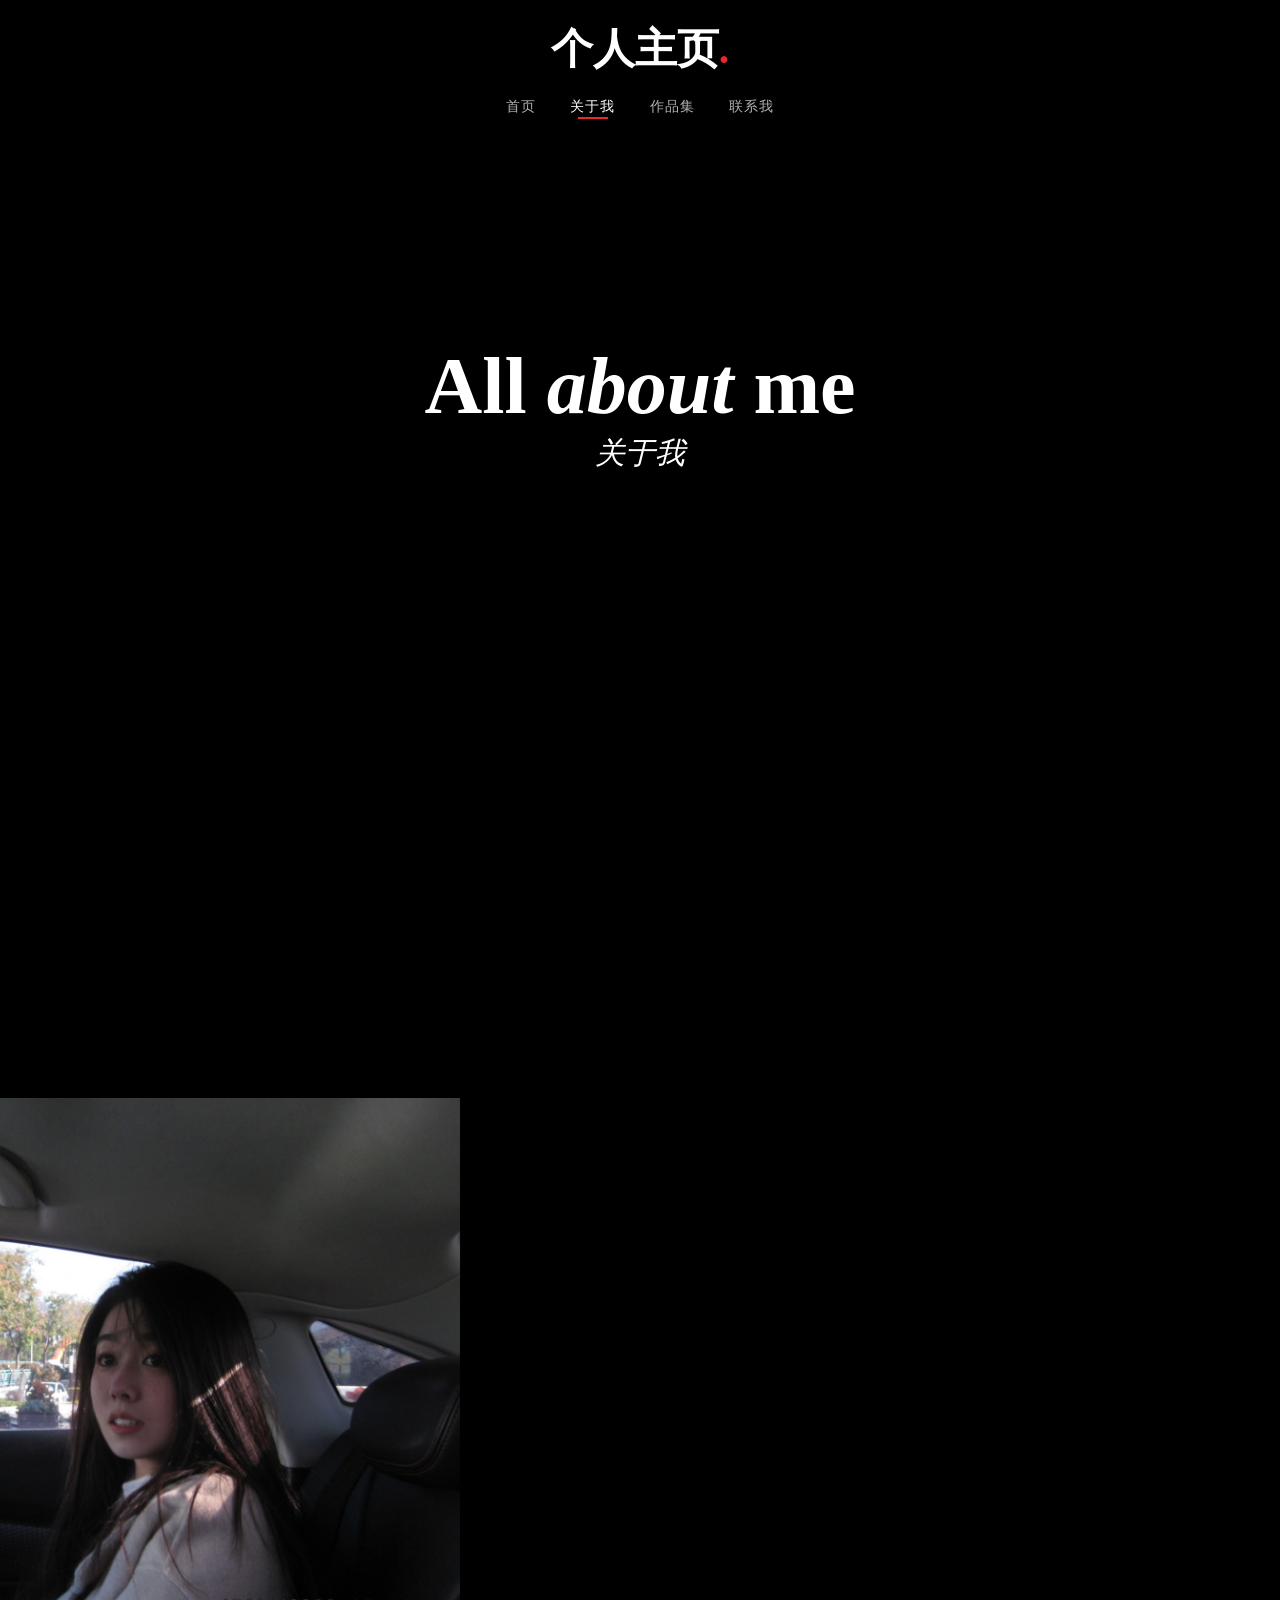
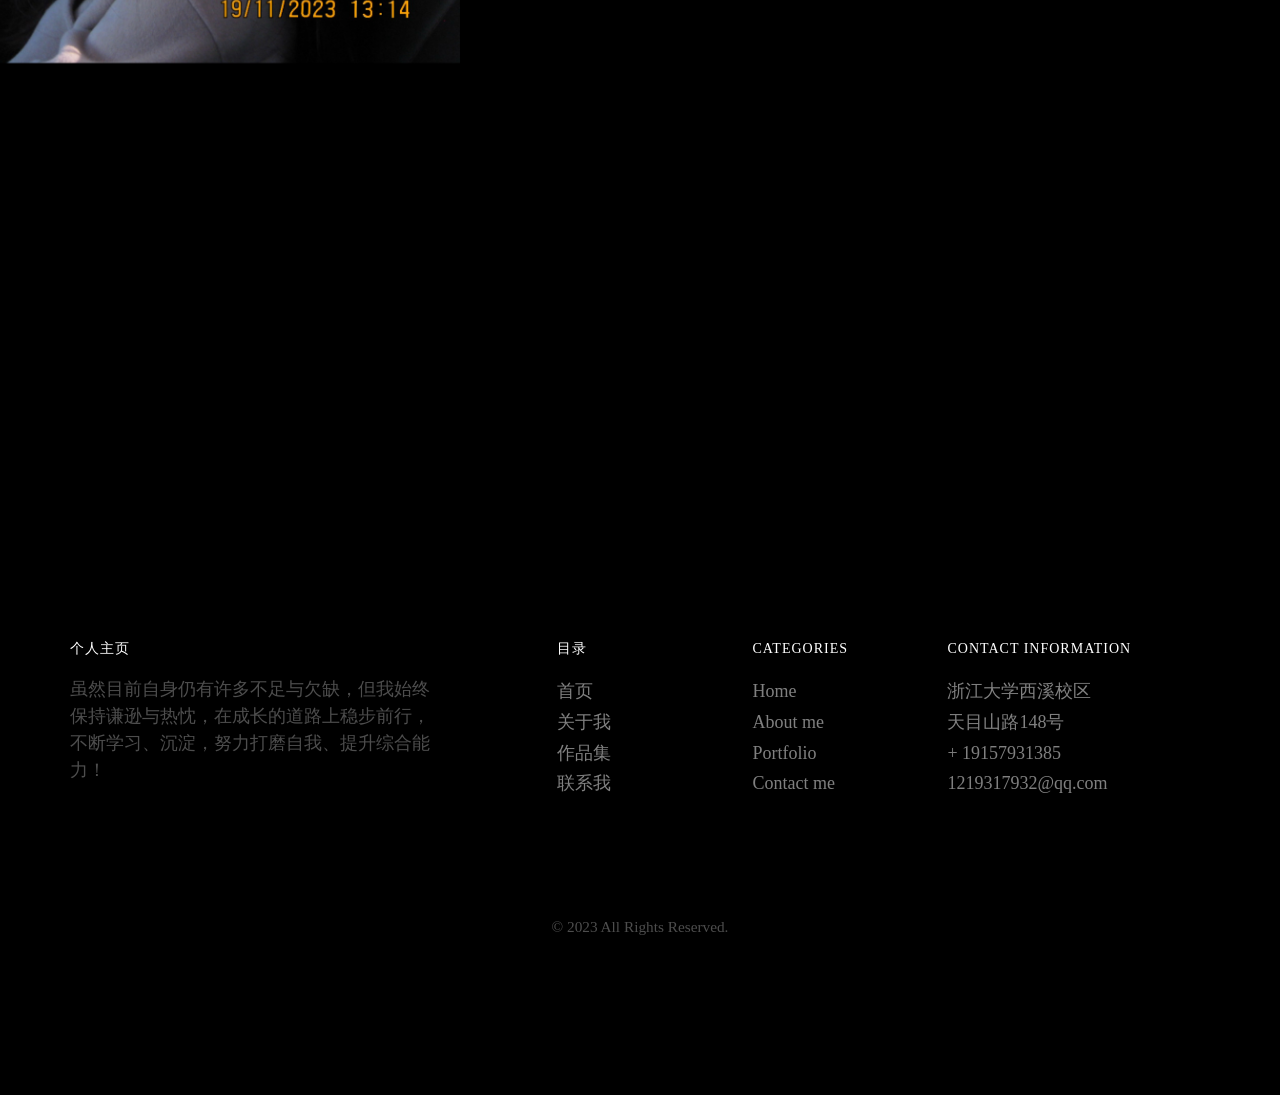
==== commit 1e86da93: "Update 关于我.html" ====
--- a/关于我.html
+++ b/关于我.html
@@ -102,7 +102,7 @@
 <div class="section-heading">
 <h2>关于我</h2>
 <p>我是浙江大学艺术与考古学院的一名学生，mbti是isfj(有时也会变成小e人)！平时喜欢听音乐、美食和摄影，偶尔喜欢做手工。最喜欢的歌手是BTS。虽然运动细胞不发达，但是很喜欢打羽毛球。</p>
-<p>I'm a student at the School of Art and Archaeology at Zhejiang University, and MBTI is an ISFJ (sometimes I also turn into a little E-person)! In his spare time, he likes to listen to music, food, photography, and occasionally do handicrafts. My favorite singer is BTS. Although the sports cells are not developed, I like to play badminton very much.</p>
+<p>I'm a student at the College of Art and Archaeology, Zhejiang University. My MBTI is ISFJ (sometimes I become an E). I enjoy listening to music, food, and photography, and occasionally I like doing crafts. My favorite artists are BTS. Although I'm not very athletic, I really enjoy playing badminton.</p>
 </div>
 </div>
 </div>
@@ -118,7 +118,7 @@
 <div class="row row-pb-md">
 <div class="col-md-4 fh5co-widget">
 <h4>个人主页</h4>
-<p>虽然有许多不足，但我仍在不断努力提升自己！</p>
+<p>虽然目前自身仍有许多不足与欠缺，但我始终保持谦逊与热忱，在成长的道路上稳步前行，不断学习、沉淀，努力打磨自我、提升综合能力！</p>
 </div>
 <div class="col-md-2 col-md-push-1 fh5co-widget">
 <h4>目录</h4>
@@ -161,4 +161,4 @@
 </div>
 </footer>
 
-</body></html>+</body></html>
